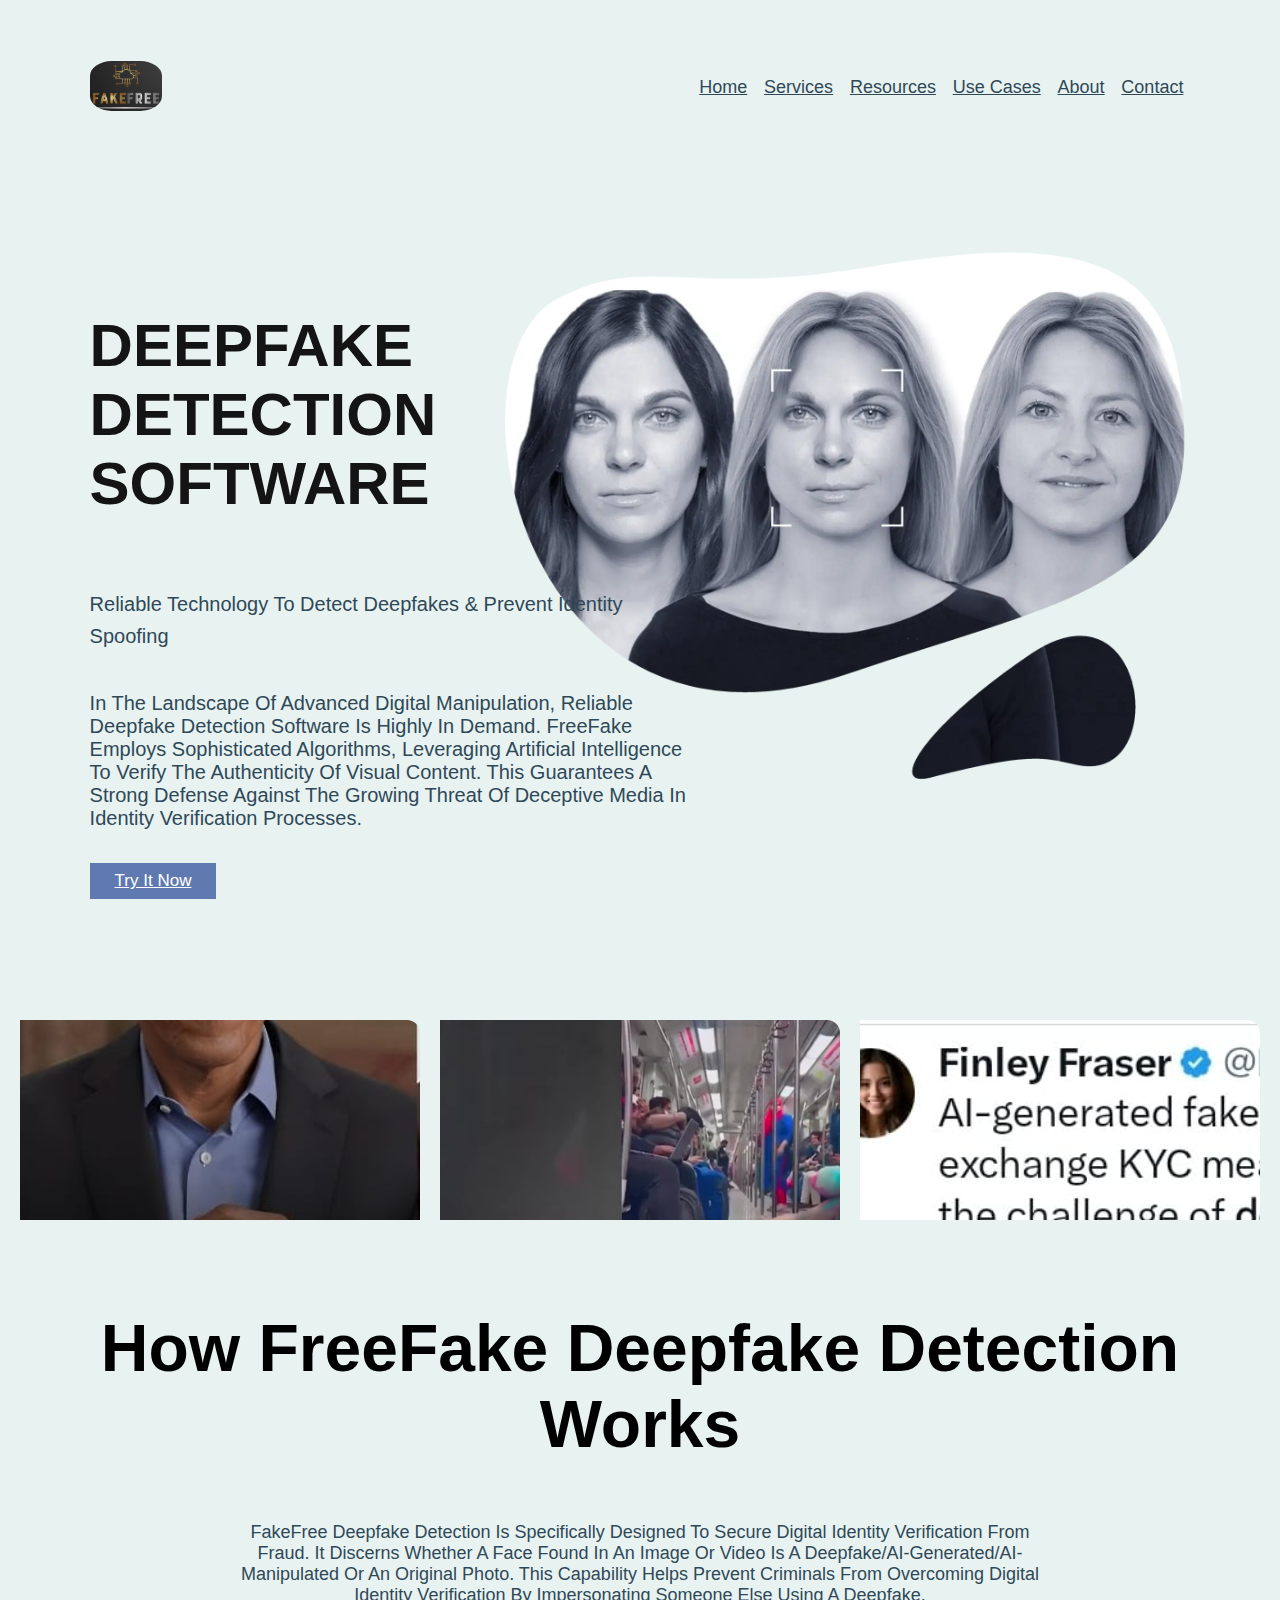
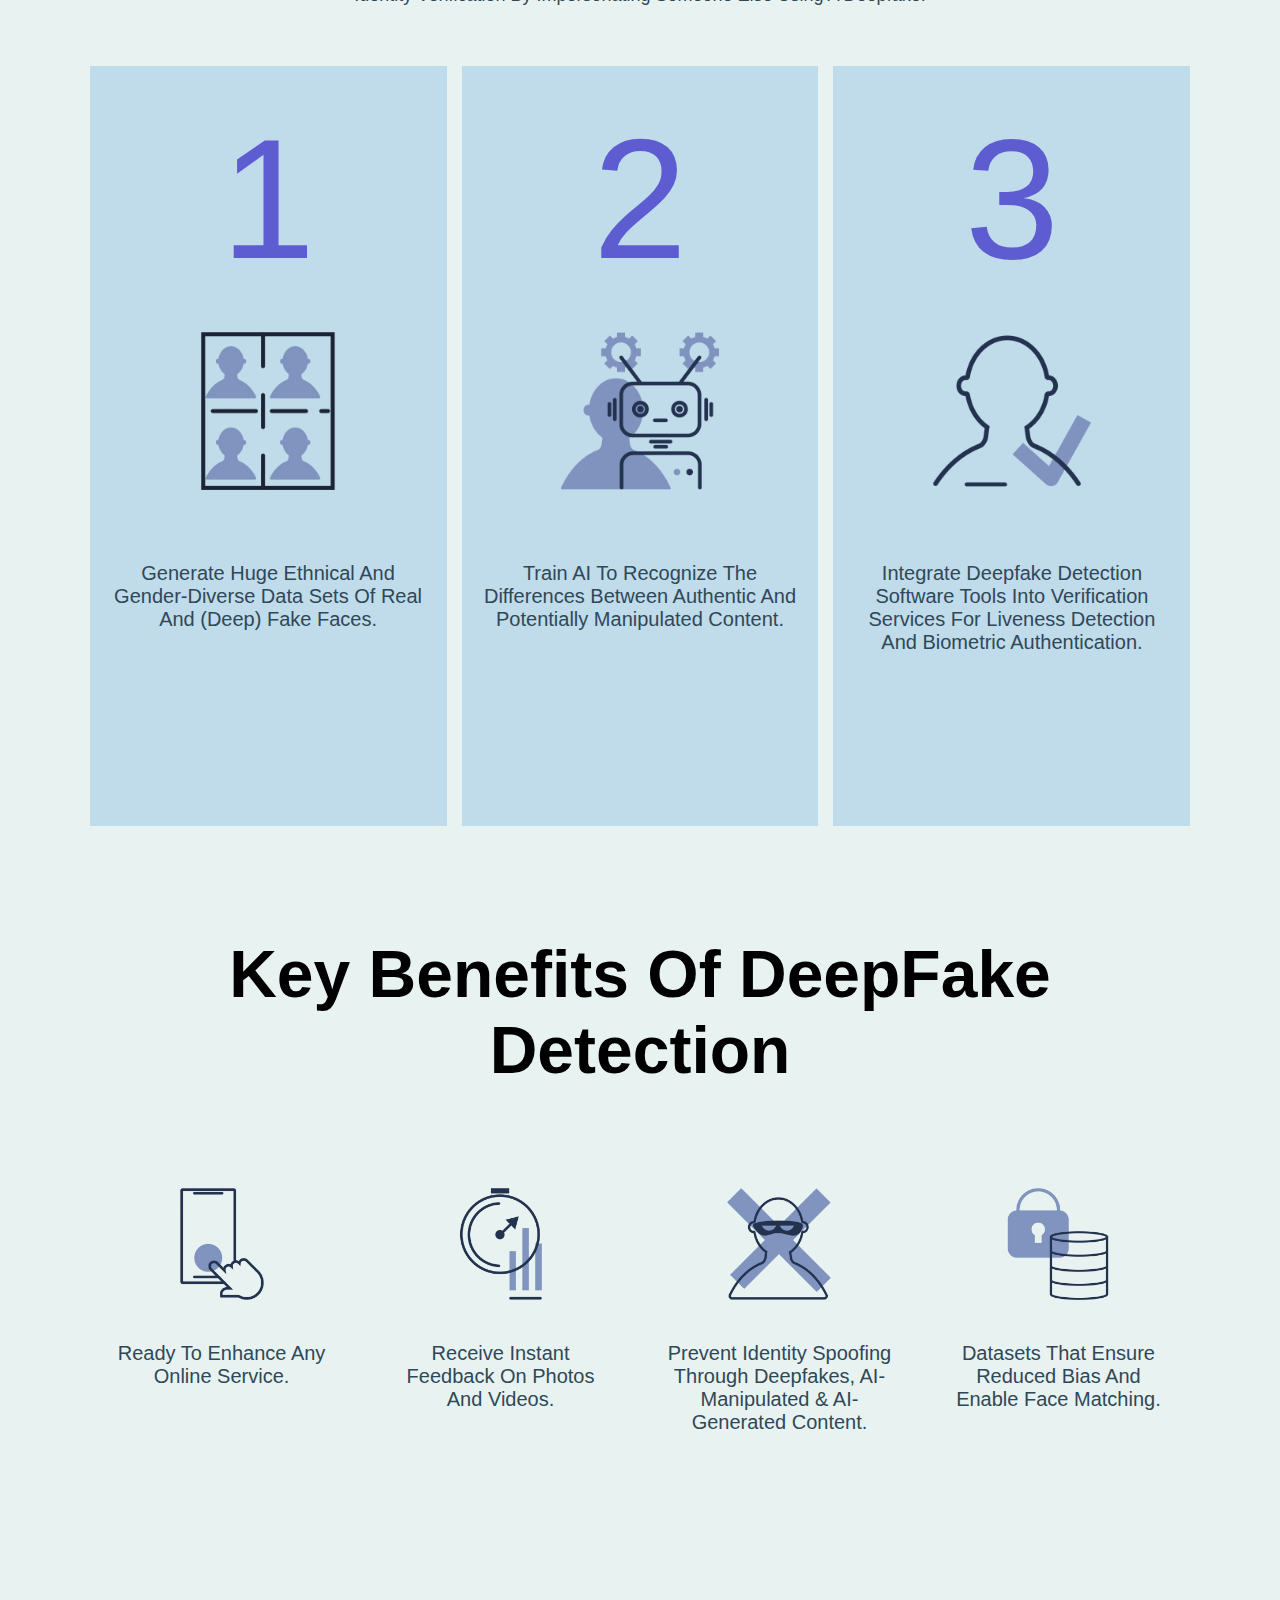
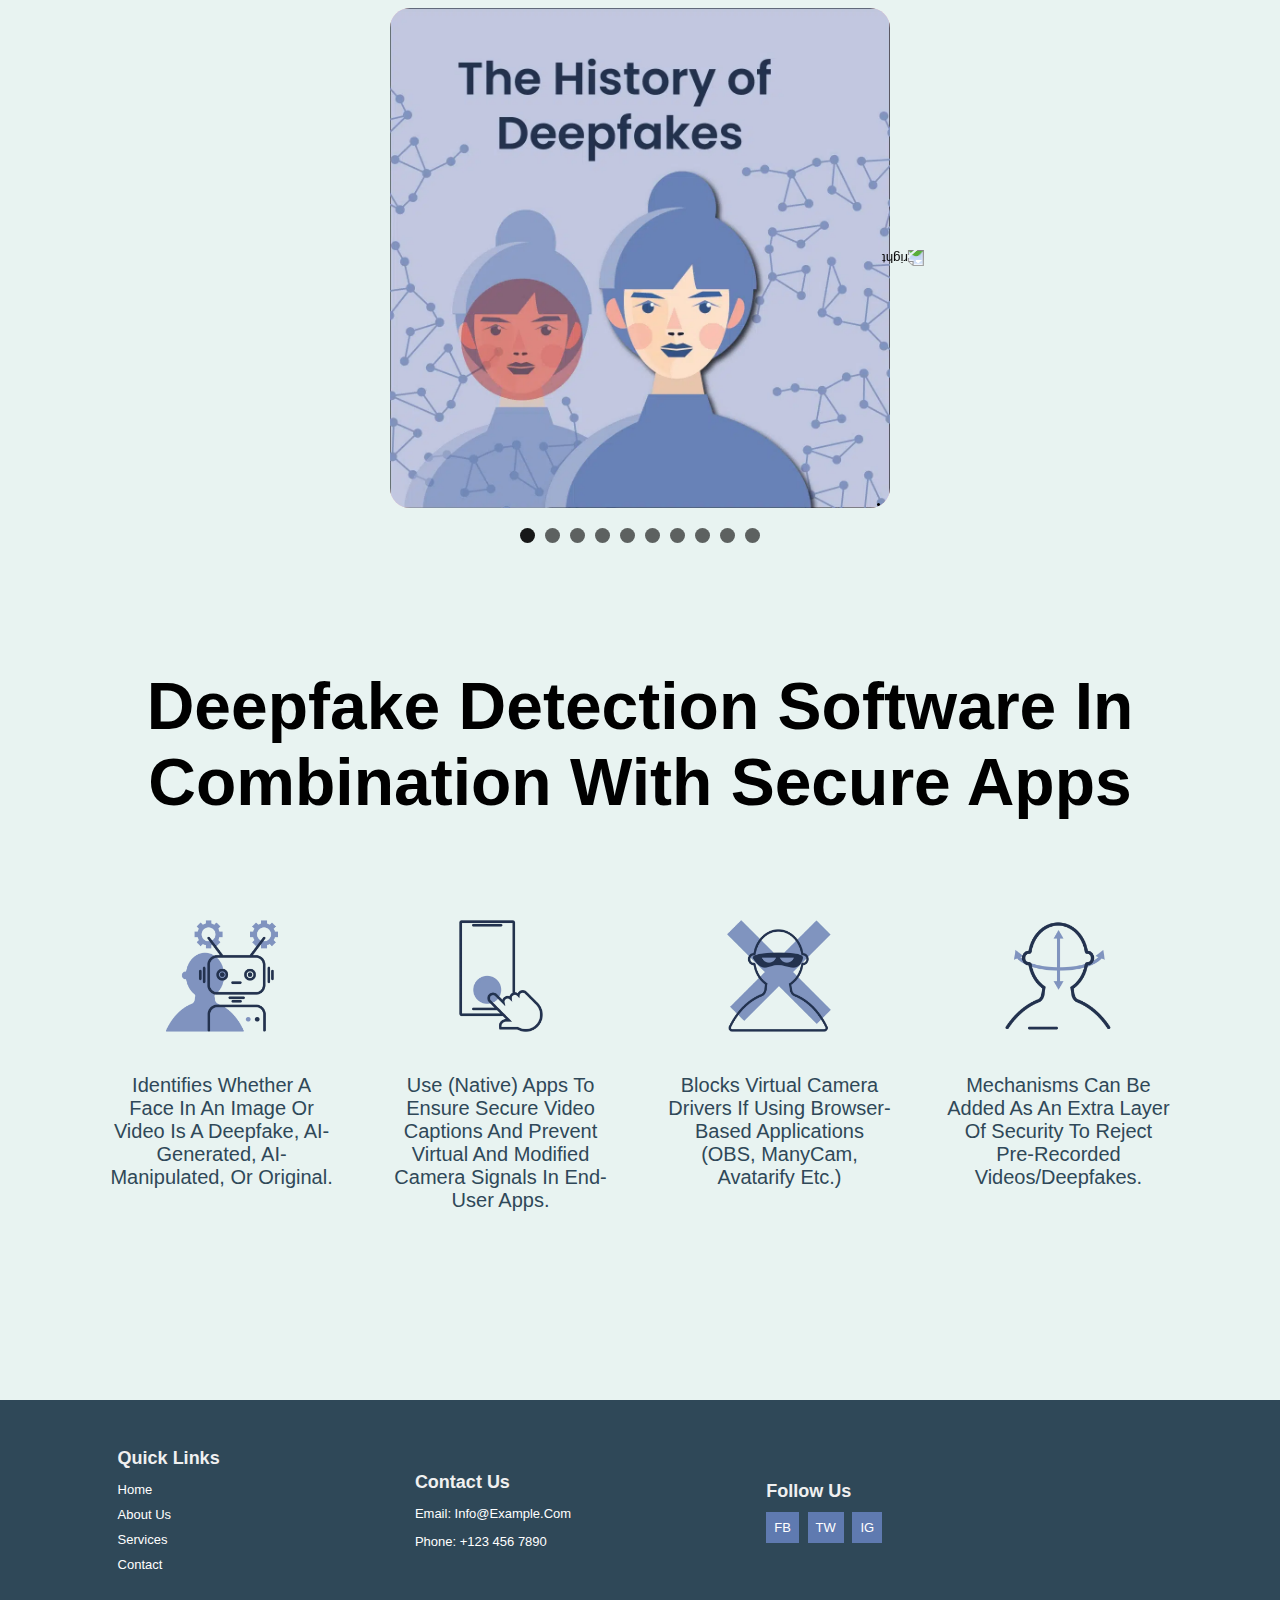
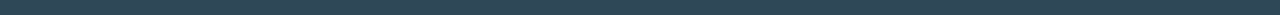
==== frontend/index.html @ 26435ccf "feat:arranged evertyhing" ====
<!DOCTYPE html>
<html lang="en">
<head>
    <meta charset="UTF-8">
    <meta name="viewport" content="width=device-width, initial-scale=1.0">
    <script src="https://kit.fontawesome.com/e7492bef49.js" crossorigin="anonymous"></script>
    <link rel="stylesheet" href="style.css">
    <title>Deepfake Detection</title>
</head>
<body>
    <header class="header">
        <a href="" class="logo"><img src="logo.png" alt=""></a>
        <nav class="navbar">
            <a href="#home">Home</a>
            <a href="#cakes">Services</a>
            <a href="#cheese-cakes">Resources</a>
            <a href="#new-arrivals">Use Cases</a>
            <a href="#about ">About</a>
            <!-- <a href="">review</a> -->
            <a href="">contact</a>
        </nav>
        
    </header>

    <section class="home" id="home">
        <div class="hero">
            <h3>Deepfake Detection Software</h3>
            <p>Reliable technology to detect deepfakes & prevent identity spoofing</p>
            <h1>In the landscape of advanced digital manipulation, reliable deepfake detection software is highly in demand. FreeFake employs sophisticated algorithms, leveraging artificial intelligence to verify the authenticity of visual content. This guarantees a strong defense against the growing threat of deceptive media in identity verification processes. </h1>
            <a href="base.html" class="btn">Try It now</a>
        </div>
    </section>
    <div class="slider">
      <div class="slide-track">
        <div class="slide">
          <img src="/images/news1.jpg" height="100" width="250" alt="" />
        </div>
        <div class="slide">
          <img src="/images/news2.jpg" height="100" width="250" alt="" />
        </div>
        <div class="slide">
          <img src="/images/news3.jpg" height="100" width="250" alt="" />
        </div>
        <div class="slide">
          <img src="/images/news4.jpg" height="100" width="250" alt="" />
        </div>
        <div class="slide">
          <img src="/images/news5.jpg" height="100" width="250" alt="" />
        </div>
        <div class="slide">
          <img src="/images/news6.jpg" height="100" width="250" alt="" />
        </div>
        <div class="slide">
          <img src="/images/news7.jpg" height="100" width="250" alt="" />
        </div>
        <div class="slide">
          <img src="/images/news8.jpg" height="100" width="250" alt="" />
        </div>
        <div class="slide">
          <img src="/images/news9.jpg" height="100" width="250" alt="" />
        </div>
        <div class="slide">
          <img src="/images/news10.jpg" height="100" width="250" alt="" />
        </div>
        
      </div>
    </div>
    <section class="section cakes" id="cakes">
        <div class="title">
            <h1>How FreeFake Deepfake Detection works </h1>
            <h3>FakeFree Deepfake Detection is specifically designed to secure digital identity verification from fraud. It discerns whether a face found in an image or video is a deepfake/AI-generated/AI-manipulated or an original photo. This capability helps prevent criminals from overcoming digital identity verification by impersonating someone else using a deepfake.</h3>
        </div>
        <div class="wrapper">
            <div class="cake-card">
                
                
                <div class="price">1</div>
                <img src="/images/card1.webp" alt="">
                <p>Generate huge ethnical and gender-diverse data sets of real and (deep) fake faces.</p>
                <!-- <a href="" class="btn">add to cart</a> -->
            </div>
            <div class="cake-card">
                
                
                <div class="price">2</div>
                <img src="/images/card2.png" alt="">
                <p>Train AI to recognize the differences between authentic and potentially manipulated content.</p>
                <!-- <a href="" class="btn">add to cart</a> -->
            </div>
            <div class="cake-card">
                
                
                <div class="price">3</div>
                <img src="/images/card3.png" alt="">
                <p>Integrate deepfake detection software tools into verification services for liveness detection and biometric authentication.</p>
                <!-- <a href="" class="btn">add to cart</a> -->
            </div>
            
        </div>
    </section>
    <!-- <section class="news"> -->
      

    <!-- </section> -->
    <section class="section cakes" id="cakes">
        <div class="title">
            <h1>Key Benefits of DeepFake Detection </h1>
            
        </div>
        <div class="wrapper2">
            <div class="cake-card">
                
                
                
                <img src="/images/card11.webp" alt="">
                <p>Ready to enhance any online service.</p>
                
            </div>
            <div class="cake-card">
                
                
                
                <img src="/images/card12.webp" alt="">
                <p>Receive instant feedback on photos and videos.</p>
                
            </div>
            <div class="cake-card">
                
                
                
                <img src="/images/card13.webp" alt="">
                <p>Prevent identity spoofing through deepfakes, AI-manipulated & AI-generated content.</p>
                
            </div>
            <div class="cake-card">
                
                
                
                <img src="/images/card14.webp" alt="">
                <p>Datasets that ensure reduced bias and enable face matching.</p>
                <!-- <a href="" class="btn">add to cart</a> -->
            </div>
            
        </div>
    </section>
    <section class="history carausel">
        <!-- <h1>history</h1> -->
        <div>
          <div class="carousel">
            <button class="carousel__button carousel__button--left is-hidden">
              <img src="https://www.iconpacks.net/icons/2/free-arrow-left-icon-3099-thumb.png" alt="left" />
            </button>
            <div class="carousel__track-container">
              <ul class="carousel__track">
                <li class="carousel__slide current-slide">
                  <img
                    class="carousel__images"
                    src="/images/hist1.webp"
                    alt="background-image"
                  />
                </li>
                <li class="carousel__slide">
                  <img
                    class="carousel__images"
                    src="/images/hist2.webp"
                    alt="background-image"
                  />
                </li>
                <li class="carousel__slide">
                  <img
                    class="carousel__images"
                    src="/images/hist3.webp"
                    alt="background-image"
                  />
                </li>
                <li class="carousel__slide">
                  <img
                    class="carousel__images"
                    src="/images/hist4.webp"
                    alt="background-image"
                  />
                </li>
                <li class="carousel__slide">
                  <img
                    class="carousel__images"
                    src="/images/hist5.webp"
                    alt="background-image"
                  />
                </li>
                <li class="carousel__slide">
                    <img
                      class="carousel__images"
                      src="/images/hist6.webp"
                      alt="background-image"
                    />
                </li>
                <li class="carousel__slide">
                    <img
                      class="carousel__images"
                      src="/images/hist7.webp"
                      alt="background-image"
                    />
                </li>
                <li class="carousel__slide">
                    <img
                      class="carousel__images"
                      src="/images/hist8.webp"
                      alt="background-image"
                    />
                </li>
                <li class="carousel__slide">
                    <img
                      class="carousel__images"
                      src="/images/hist9.webp"
                      alt="background-image"
                    />
                </li>
              </ul>
            </div>
            <button class="carousel__button carousel__button--right">
              <img src="https://www.iconpacks.net/icons/2/free-arrow-left-icon-3099-thumb.png" alt="right" />
            </button>
            <div class="carousel__nav">
              <button class="carousel__indicator current-slide"></button>
              <button class="carousel__indicator"></button>
              <button class="carousel__indicator"></button>
              <button class="carousel__indicator"></button>
              <button class="carousel__indicator"></button>
              <button class="carousel__indicator"></button>
              <button class="carousel__indicator"></button>
              <button class="carousel__indicator"></button>
              <button class="carousel__indicator"></button>
              <button class="carousel__indicator"></button>
            </div>
          </div>
    </section>
    <section class="section cakes" id="cakes">
        <div class="title">
            <h1>Deepfake Detection Software in Combination with Secure Apps </h1>
            
        </div>
        <div class="wrapper3">
            <div class="cake-card">
                
                
                
                <img src="/images/card2.png" alt="">
                <p>Identifies whether a face in an image or video is a deepfake, AI-generated, AI-manipulated, or original.</p>
                
            </div>
            <div class="cake-card">
                
                
                
                <img src="/images/card11.webp" alt="">
                <p>Use (native) apps to ensure secure video captions and prevent virtual and modified camera signals in end-user apps.</p>
                
            </div>
            <div class="cake-card">
                
                
                
                <img src="/images/card13.webp" alt="">
                <p>Blocks virtual camera drivers if using browser-based applications (OBS, ManyCam, Avatarify etc.)</p>
                
            </div>
            <div class="cake-card">
                
                
                
                <img src="/images/card24.webp" alt="">
                <p>Mechanisms can be added as an extra layer of security to reject pre-recorded videos/deepfakes.</p>
                
            </div>
            
        </div>
    </section>
    
    
    <footer id="picassoFooter">
      <div class="footer-navigation">
          <h3>Quick Links</h3>
          <ul>
              <li><a href="#home">Home</a></li>
              <li><a href="#about">About Us</a></li>
              <li><a href="#services">Services</a></li>
              <li><a href="#contact">Contact</a></li>
          </ul>
      </div>
      <div class="footer-contact">
          <h3>Contact Us</h3>
          <p>Email: info@example.com</p>
          <p>Phone: +123 456 7890</p>
      </div>
      <div class="footer-social">
          <h3>Follow Us</h3>
          <div class="social-icons">
              <a href="https://facebook.com" target="_blank" class="social-icon">FB</a>
              <a href="https://twitter.com" target="_blank" class="social-icon">TW</a>
              <a href="https://instagram.com" target="_blank" class="social-icon">IG</a>
          </div>
      </div>
      <div class="footer-art">
          <canvas id="picassoCanvas"></canvas>
      </div>
  </footer>
  
    <script src="script.js"></script>
</body>
</html>
---- frontend/style.css ----
:root{
    --main-color:#5F7AB0;
    --nav-color: #e8f3f1;
    --bg-color: hsl(169, 31%, 93%);
    --black: #2f4858;
    --card-color: #c0dbea;
    --border:  .1rem solid var(--card-color);
    --box-shadow: 0 0 10px rgba(0,0,0,0.5);
}

body{
    margin:0;
    padding: 0;
    box-sizing: border-box;
    border: none;
    outline: none;
    text-decoration: none;
    text-transform: capitalize;
    font-family:Poppins, Helvetica, Arial, Lucida, sans-serif;
    transition: all .3s ease-in;
    scroll-behavior: smooth;
    scroll-padding-top: 16vh;

}

html{
    font-size: 62.5%;
    overflow-x: hidden;
}
body{
    background-color: var(--bg-color);
}
section{
    padding: 2rem 7%;
}
.btn{
    display: inline-block;
    text-align: center;
    background-color: var(--main-color);
    color: white;
    font-size: 1.7rem;
    padding:  0.8rem 2.5rem;
    margin-top: 1rem;
    cursor: pointer;
}
.btn:hover{
    letter-spacing: 0.2rem;
}

.title {
    /* display: flex;
    align-items: center; */

    text-align: center;
    font-family:Poppins, Helvetica, Arial, Lucida, sans-serif;
    margin-top: 70px;
    font-size: 3.3rem;
}

.title h3 {
    font-family: Poppins, Helvetica, Arial, Lucida, sans-serif;
    font-size: 1.8rem;
    font-weight: lighter;
    margin-top: 60px;
    margin-bottom: 60px;
    padding-left: 150px ;
    padding-right: 150px ;
    color: var(--black);
    word-wrap:unset; /* This property ensures that long words wrap onto the next line */
}



.header{
    background-color: var(--nav-color);
    display: flex;
    justify-content: space-between;
    align-items: center;
    padding: 1.5rem 7%;
    position: fixed;
    left:0;
    right:0;
    top:0;
    height: 16vh;
    border-bottom: #0e0d0d;

}

.header .logo img{
    height: 5rem;
    border-radius: 30%;
    /* size: 80%; */
}

.header .navbar a{
    color: var(--black);
    font-size: 1.8rem;
    margin: 0.7rem;
}

.header .navbar a:hover{
    color:var(--black);
    border-top: .1rem solid var(--black);
    border-bottom: .1rem solid var(--black);
    padding-top: 0.5rem;
    padding-bottom: 0.5rem;

}

.header .icons{
    display: flex;

}
.header .icons div{
    color: white;
    cursor: pointer;
    font-size: 2.5rem;
    margin-left: 2rem;
}
.header .icons div:hover{
    color: var(--black);
}
.header .icons .menu-icon{
    display: none;
}
.header .search-form{
    display: flex;
    align-items: center ;
    position: absolute;
    
    top:115%;
    right: -100%;
    width: 45rem;
    /* border: 1px solid var(--black); */
    height: 4.5rem;
    background-color: white;

}
.header .search-form input{
    width: 100%;
    height: 100%;
    
    padding: 1rem;
    text-transform: none;
    font-size: 1.8rem;
    color: var(--black);
}
.header .search-form label{
    
    color: var(--black);
    font-size: 2rem;
    padding-right: 1.3rem;
    cursor: pointer;
}
.header .search-form.active{
    right: 7%;
}

.header .cart-items-container{
    position: absolute;
    top:100%;
    right:-100%;
    width: 35rem;
    background-color: white;
    height: 80vh;
    border: solid 1px black;
}

.header .cart-items-container.active{
    
    right:0;
    
}

.header .cart-items-container a{
    width:100%;
}

.header .cart-items-container .cart-item{
    display: flex;
    align-items: center;
    margin: 2.5rem 2.5rem;
    /* border: solid 1px black; */
    position: relative;
    gap:1rem;
}
.header .cart-items-container .cart-item img {
    width: 8rem;
   
}

.header .cart-items-container .cart-item span {
    position: absolute;
    top:5%;
    right: 4%;   
    font-size: 2rem;
    color: var(--black);
    cursor:pointer;
}

.header .cart-items-container .cart-item span.hover {
    
    color: red;
}
.header .cart-items-container .cart-item .content h3{
    font-size: 1.5rem;
    
    color: var(--black);
    padding-bottom: 0.8rem;
}

.header .cart-items-container .cart-item .content .price{
    font-size: 1.5rem;
    color: var(--main-color);
    
}

.home {
    display: flex;
    align-items: center;
    min-height: 90vh;
    margin-top: 10vh;
    margin-right: 10vh;
    background-color: var(--bg-color);
    background-image: url("/images/bg.webp");
    background-repeat: no-repeat;
    background-size: auto 70%; /* Adjust the height percentage as needed */
    background-position: right center; /* Aligns the image to the right horizontally and centers it vertically */
}


.home .hero{
    width: 60rem;
}
.home .hero h3{
    margin-top: 20vh;
    font-family:Poppins, Helvetica, Arial, Lucida, sans-serif;
    font-size: 6rem;
    text-transform: uppercase;
    color: rgb(20, 20, 20);


}
.home .hero p{
    font-size: 2rem;
    font-weight: lighter;
    line-height: 3.2rem;
    padding: 1rem 0;
    color: var(--black);
}
.home .hero h1{
    font-family:Poppins, Helvetica, Arial, Lucida, sans-serif;
    font-size: 2rem;
    font-weight: lighter;
    /* line-height: 3.2rem; */
    text-wrap:pretty;
    padding: 1rem 0;
    color: var(--black);
}

.wrapper {
    display: grid;
    grid-template-columns: repeat(3, minmax(10px, 1fr)); /* Adjust the width of the columns as needed */
    gap: 1.5rem;
}

/* Adjust the height of the grid items as needed */
.wrapper > * {
    height: 700px; /* Set a fixed height or 'auto' for automatic height based on content */
}
.wrapper2 {
    margin-top: 70px;
    display: grid;
    grid-template-columns: repeat(4, minmax(10px, 1fr)); /* Adjust the width of the columns as needed */
    gap: 1.5rem;
}

/* Adjust the height of the grid items as needed */
.wrapper2 > * {
    height: 300px; /* Set a fixed height or 'auto' for automatic height based on content */
}
.wrapper3 {
    margin-top: 70px;
    display: grid;
    grid-template-columns: repeat(4, minmax(10px, 1fr)); /* Adjust the width of the columns as needed */
    gap: 1.5rem;
}

/* Adjust the height of the grid items as needed */
.wrapper3 > * {
    height: 350px; /* Set a fixed height or 'auto' for automatic height based on content */
}


.cakes .wrapper .cake-card{
    background-color: var(--card-color);
    padding: 3rem 2rem;
    text-align: center;
    transform-origin: top center;
}

.cakes .wrapper .cake-card:hover{
    transform: scaleY(1.1);
    background-color: var(--black);
}

.cakes .wrapper .cake-card:hover *:not(a){
    color: var(--card-color);
}

.cakes .wrapper .cake-card img{
    margin-top: 30px;
    margin-bottom: 30px;
    width: 50%;
}

.cakes .wrapper .cake-card p{
    color: var(--black);
    font-family:Poppins, Helvetica, Arial, Lucida, sans-serif;
    font-size: 2rem;
    margin-top: 20px;
    padding: 2rem 0;
}

.cakes .wrapper .cake-card .price{
    color: rgb(93, 93, 209);
    font-size: 17rem;
    padding: 0.5rem 0;
}

.cakes .wrapper2 .cake-card{
    /* background-color: ; */
    padding: 3rem 2rem;
    text-align: center;
    transform-origin: top center;
}

.cakes .wrapper2 .cake-card:hover{
    transform: scaleY(1.1);
    background-color: var(--black);
}

.cakes .wrapper2 .cake-card:hover *:not(a){
    color: var(--card-color);
}

.cakes .wrapper2 .cake-card img{
    /* margin-top: 30px;
    margin-bottom: 30px; */
    width: 50%;
}

.cakes .wrapper2 .cake-card p{
    color: var(--black);
    font-family:Poppins, Helvetica, Arial, Lucida, sans-serif;
    font-size: 2rem;
    /* margin-top: 20px; */
    padding: 2rem 0;
}

.cakes .wrapper3 .cake-card{
    /* background-color: ; */
    padding: 3rem 2rem;
    text-align: center;
    transform-origin: top center;
}

.cakes .wrapper3 .cake-card:hover{
    transform: scaleY(1.1);
    background-color: var(--black);
}

.cakes .wrapper3 .cake-card:hover *:not(a){
    color: var(--card-color);
}

.cakes .wrapper3 .cake-card img{
    /* margin-top: 30px;
    margin-bottom: 30px; */
    width: 50%;
}

.cakes .wrapper3 .cake-card p{
    color: var(--black);
    font-family:Poppins, Helvetica, Arial, Lucida, sans-serif;
    font-size: 2rem;
    margin-top: 20px;
    padding: 2rem 0;
}


/* HISTORY CARAUSOL */
.carousel {
    position: relative;
    height: 500px;
    width: 500px;
    /* margin-top: 5rem; */
    margin: 5rem auto;
    margin-bottom: 5rem;
  }
  .carousel__images {
    max-width: 500px;
    width: 100%;
    height: 100%;
    object-fit: cover;
  }
  .carousel__track-container {
    background: pink;
    height: 100%;
    width: 100%;
    position: relative;
    overflow: hidden;
    border-radius: 20px;
  }
  .carousel__track {
    padding: 0;
    margin: 0;
    position: relative;
    height: 100%;
    transition: transform 0.4s ease-in-out;
  }
  .carousel__slide {
    position: absolute;
    top: 0;
    bottom: 0;
    width: 100%;
  }
  .carousel__button {
    position: absolute;
    top: 50%;
    transform: translateY(-50%);
    border: 0;
    background-color: transparent;
    cursor: pointer;
    transition: all 0.2s ease-in;
  }
  .carousel__button:hover {
    background-color: rgb(254, 215, 222);
    border-radius: 20px;
  }
  
  .carousel__button--left {
    left: -40px;
  }
  .carousel__button--right {
    right: -40px;
     transform: translateY(-50%) rotate(180deg)
  }
  .carousel__button img {
    width: 25px;
  }
  .carousel__nav {
    display: flex;
    justify-content: center;
    padding: 20px 0;
    gap: 1rem;
  }
  .carousel__indicator {
    border: 0;
    border-radius: 50%;
    width: 15px;
    height: 15px;
    background-color: rgba(0, 0, 0, 0.6);
    cursor: pointer;
  }
  
  .carousel__indicator.current-slide {
    background: rgba(0, 0, 0, 0.9);
  }
  .is-hidden {
    display: none;
  }

/* NEWS CARAUSEL */

  .slider {
    height: 200px; /* Adjust the height of the slider container */
    margin-top: 80px;
    overflow: hidden;
    position: relative;
  }
  
  .slide {
    border-radius: 13px;
    border-color: #0e0d0d;
    overflow: hidden;
    width: 10px; /* Adjust the width of each slide */
    height: 50px; /* Adjust the height of each slide */
    position: relative;
    flex-shrink: 0;
    transition: transform 0.25s ease;
  }
  
  .slide img {
    width: 800px; /* Ensure the image fills the slide */
    height: 400px; /* Ensure the image fills the slide */
    object-fit:cover; /* Or any other desired value */
  }
  
  .slider .slide-track {
    animation: scroll 40s linear infinite;
    display: flex;
    width: calc(250px * 14); /* Adjust the total width of all slides */
  }
  
  .slider::before{
    /* background: linear-gradient(to right, rgba(255, 255, 255, 1) 0%, rgba(255, 255, 255, 0) 100%); */
  border-radius: 16px;
  overflow: hidden;
  width: 300px;
  height: 600px;
  position: relative;
  flex-shrink: 0;
  transition: transform 0.25s ease;
  }
  .slider::after {
    content: "";
    position: absolute;
    top: -1rem;
    bottom: -1rem;
    left: -16rem;
    background: linear-gradient(90deg, transparent, white, transparent);
    width: 16rem;
    opacity: 0;
    transform: rotate(60deg);
  }
  .slider::before {
    left: 0;
    top: 0;
  }
  .slider .slide-track {
    animation: scroll 40s linear infinite;
    display: flex;
    width: calc(250px * 14);
  }
  .slider .slide {
    height: 800px;
    width: 400px;
    
    padding-left: 20px;
  }
  
  .slide:hover::after {
    left: 100%;
    opacity: 0.15;
    transition: inset 1s;
  }
  .slide:hover {
    transform: scale(1.1) !important;
  }
  
  @keyframes scroll {
    0% {
      transform: translateX(0);
    }
    100% {
      transform: translateX(calc(-250px * 7));
    }
  }


/* FOOTER */
#picassoFooter {
    background-color: var(--black);
    color: #ffffff;
    padding: 20px;
    display: flex;
    flex-wrap: wrap;
    justify-content: space-around;
    align-items: center;
    margin-top: 80px;
    font-size:small;
    font-family:Poppins, Helvetica, Arial, Lucida, sans-serif;
}

.footer-navigation, .footer-contact, .footer-social {
    margin: 10px;
}

.footer-navigation h3, .footer-contact h3, .footer-social h3 {
    font-size:large;
    font-family:Poppins, Helvetica, Arial, Lucida, sans-serif;
    color: #f0f0f0;
    margin-bottom: 10px;
}

.footer-navigation ul, .footer-social .social-icons {
    list-style: none;
    padding: 0;
}

.footer-navigation ul li, .social-icon {
    margin-bottom: 10px;
    transition: transform 0.2s ease-in-out;
}

.footer-navigation ul li a, .social-icon {
    color: #ffffff;
    text-decoration: none;
}

.social-icon {
    display: inline-block;
    padding: 8px;
    background-color: var(--main-color);
    margin-right: 5px;
}

.social-icon:hover, .footer-navigation ul li a:hover {
    transform: scale(1.1);
}

.footer-art canvas {
    max-width: 100px;
    height: auto;
    margin-top: 20px;
}
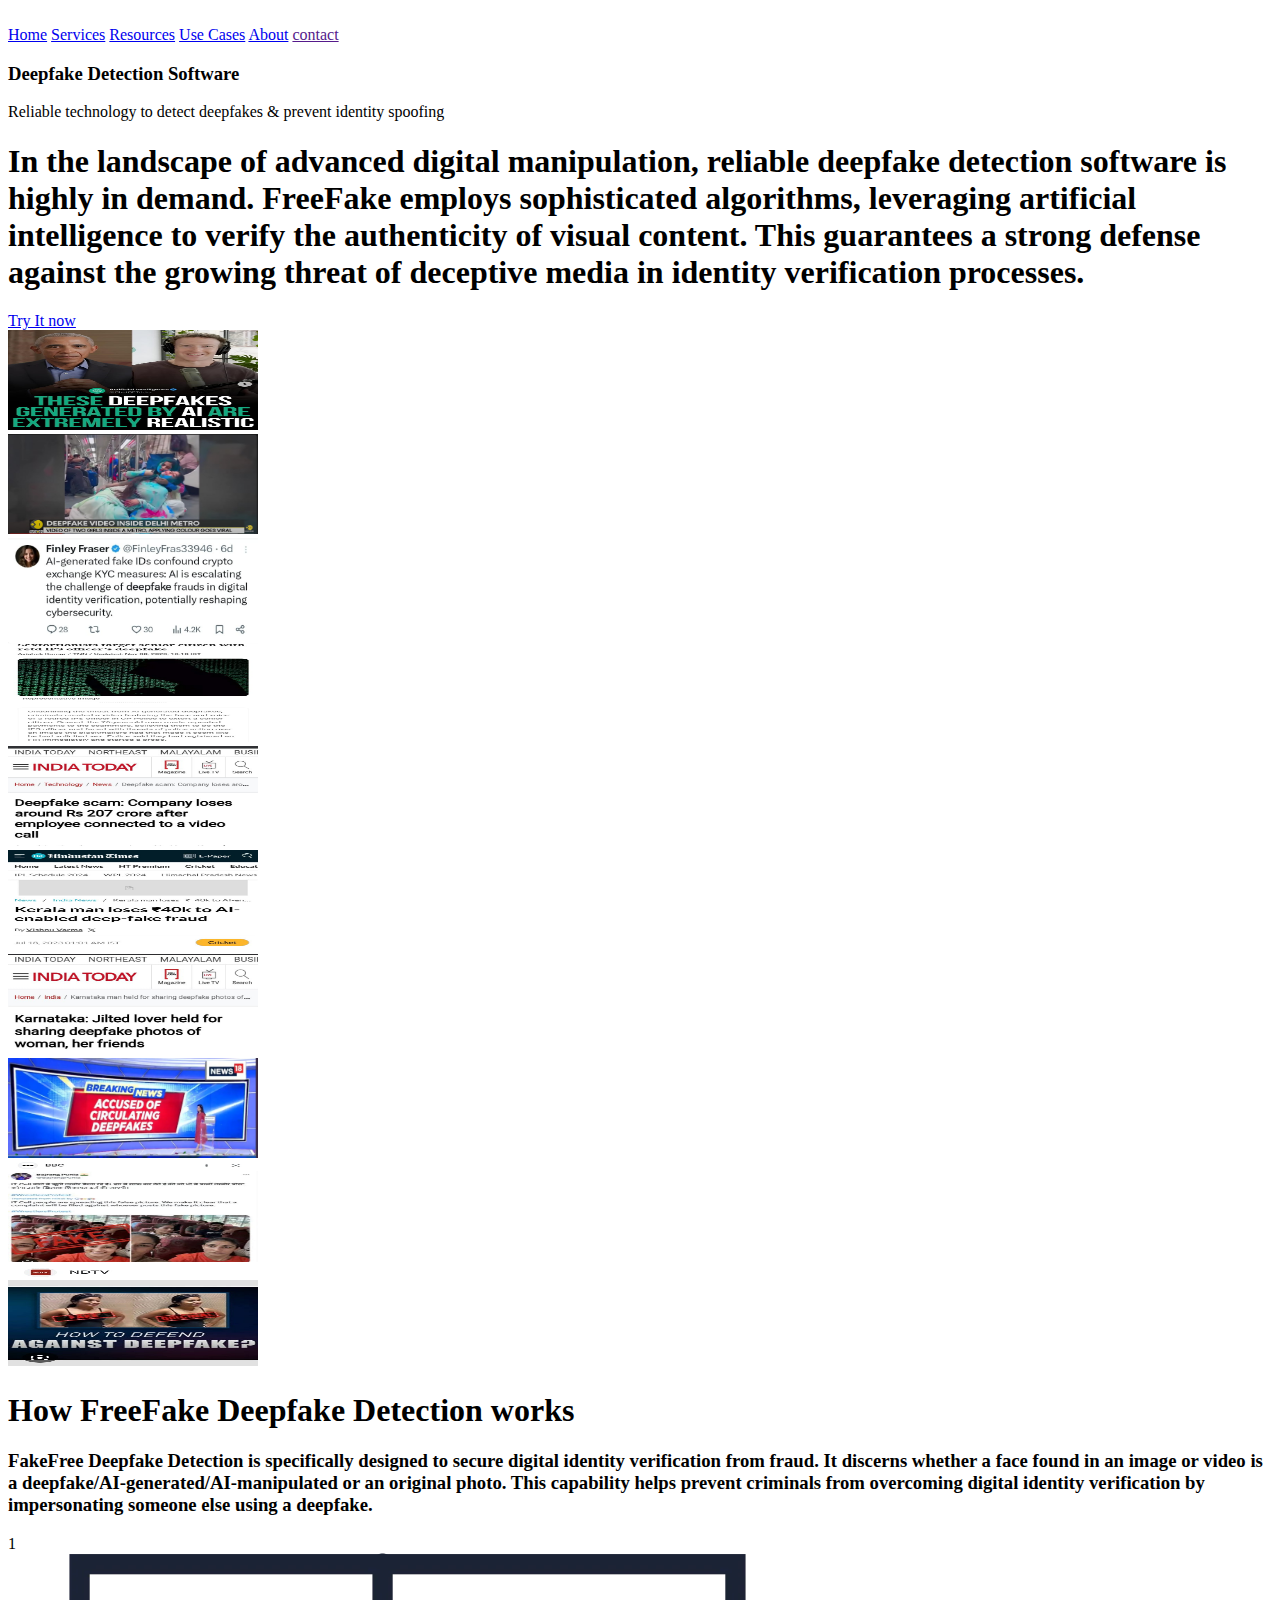
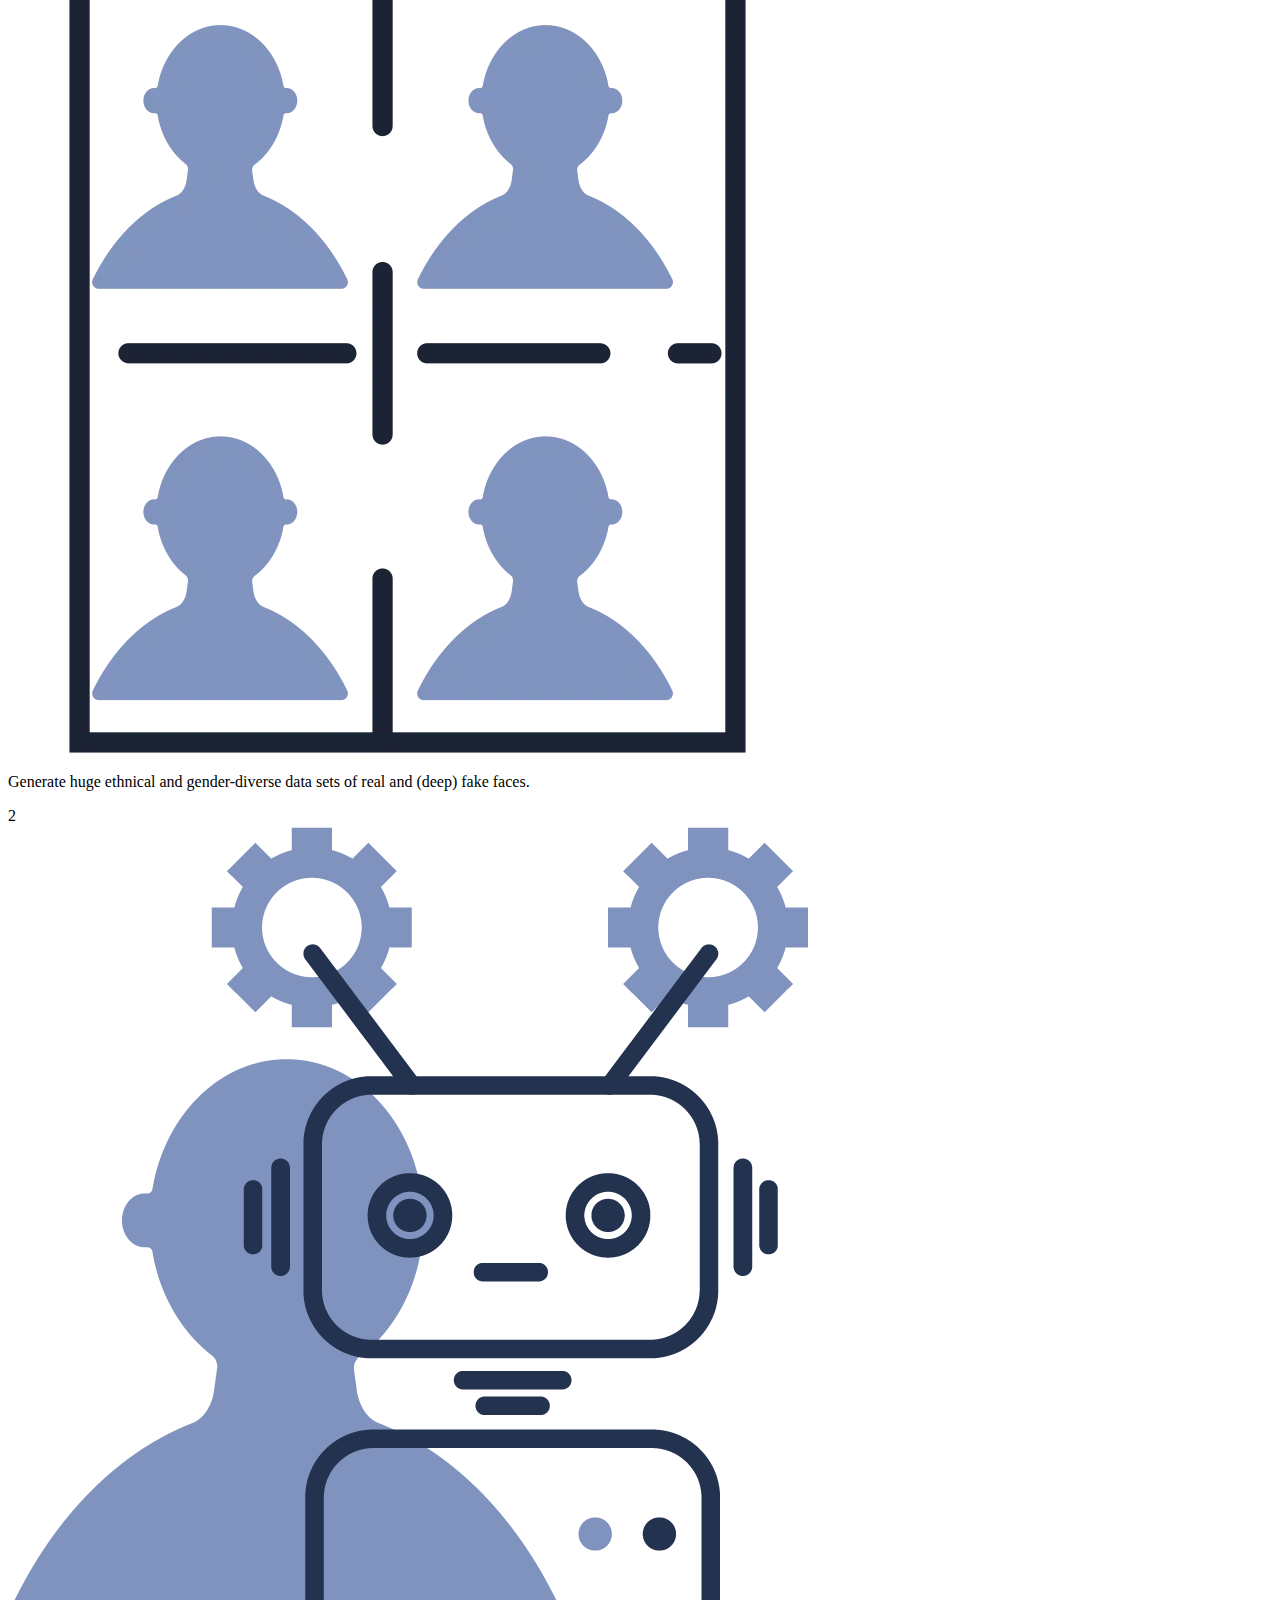
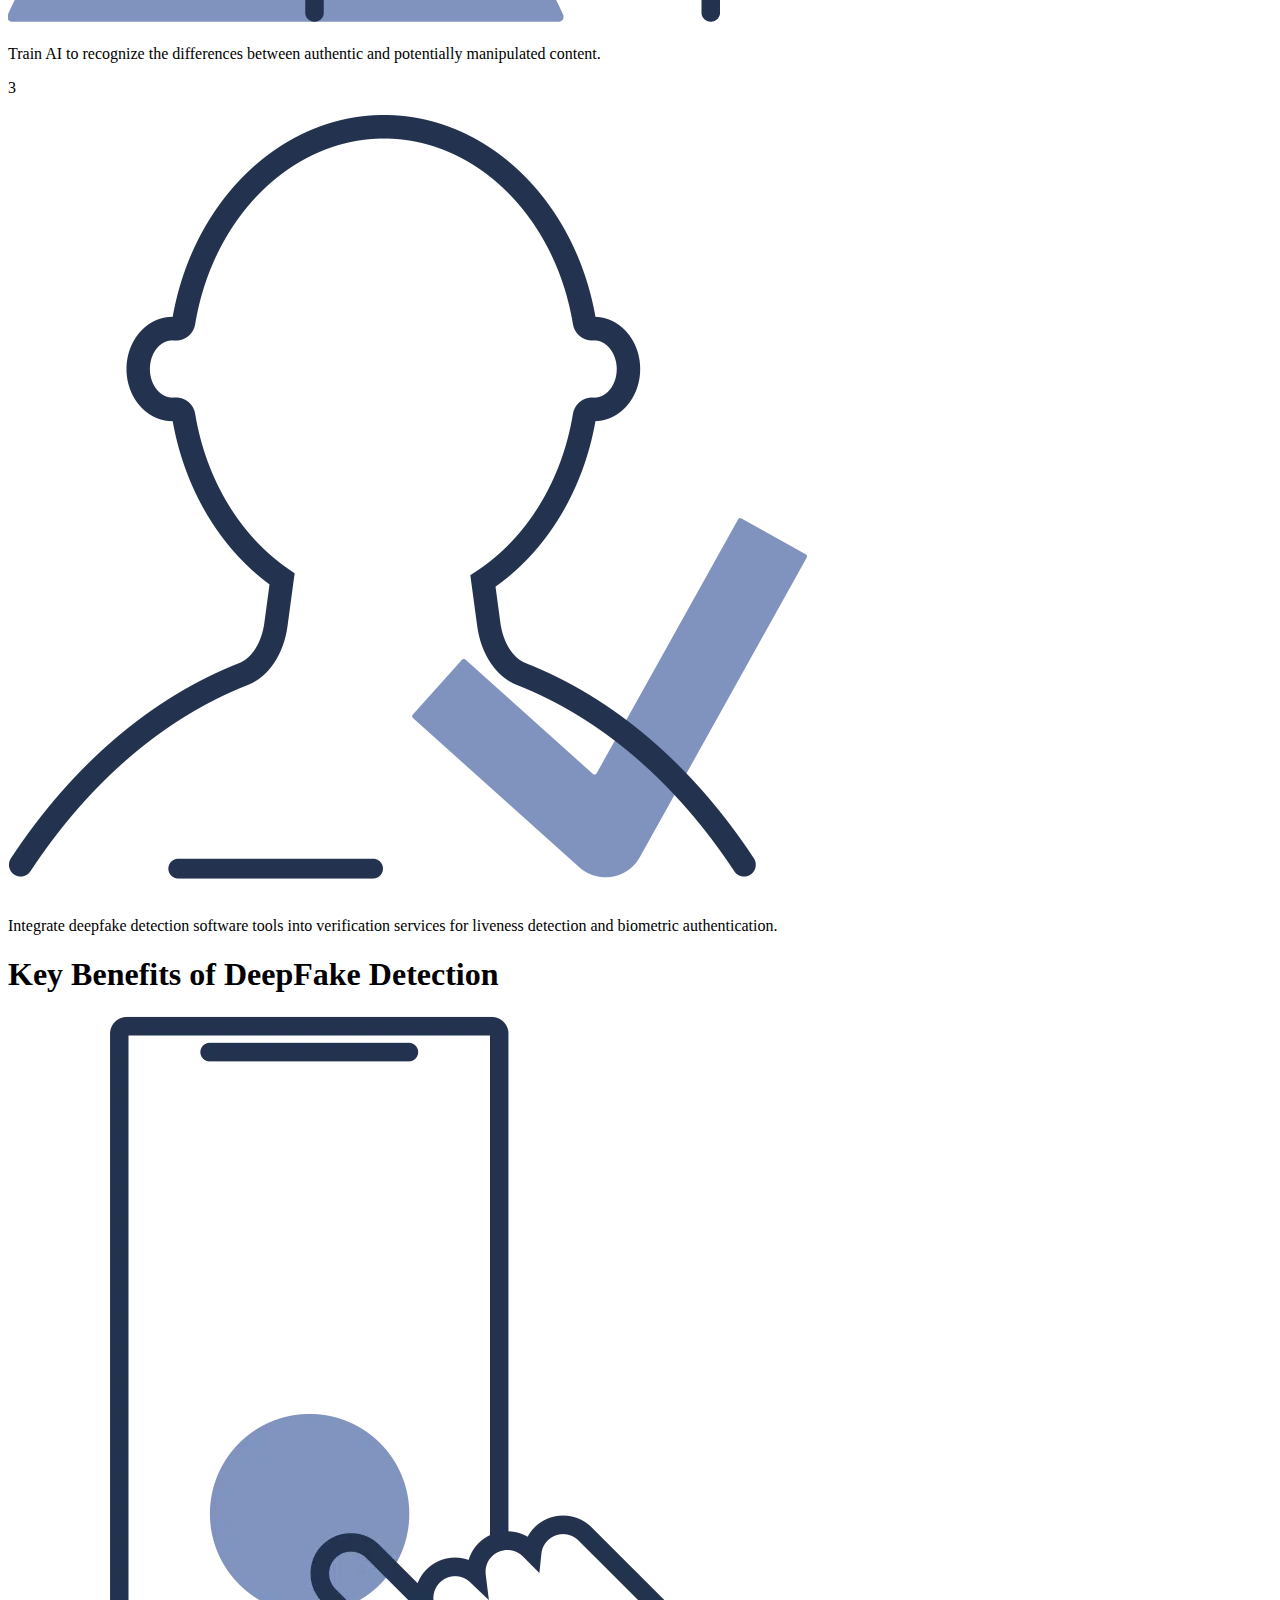
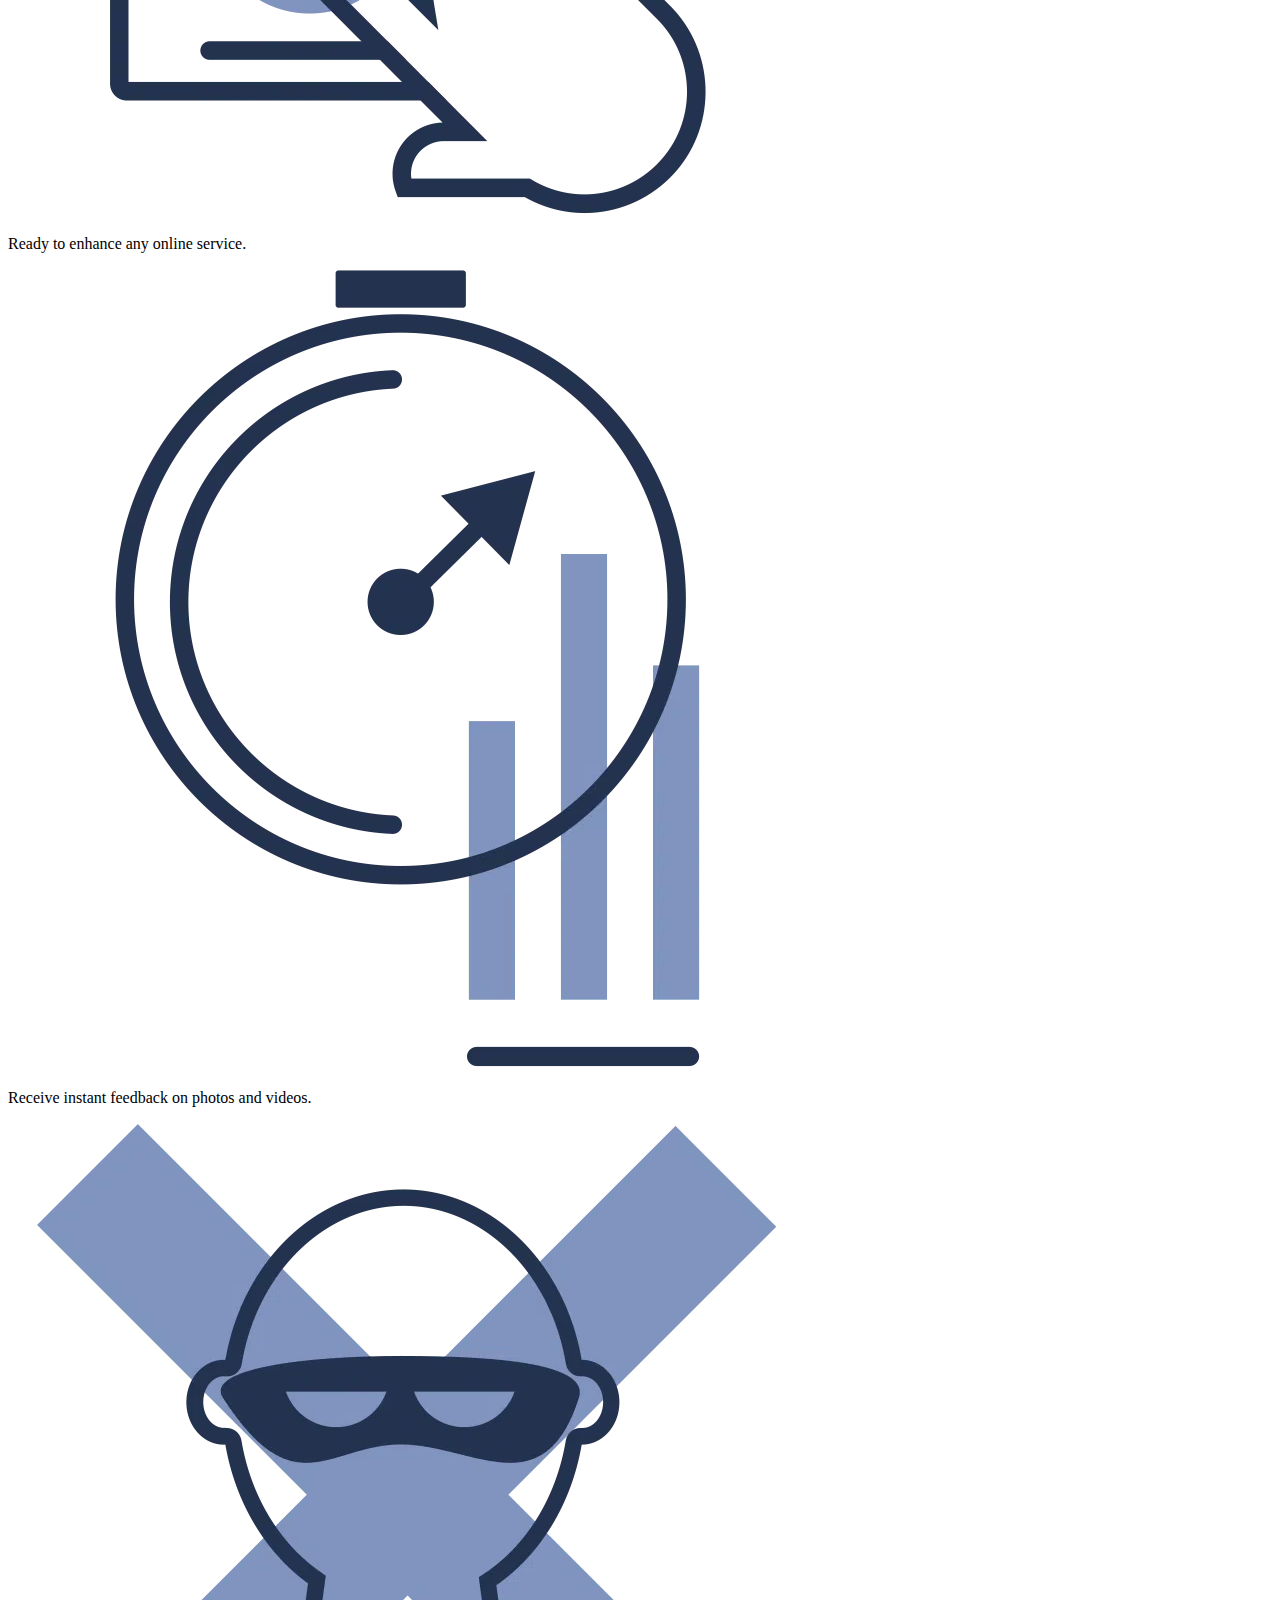
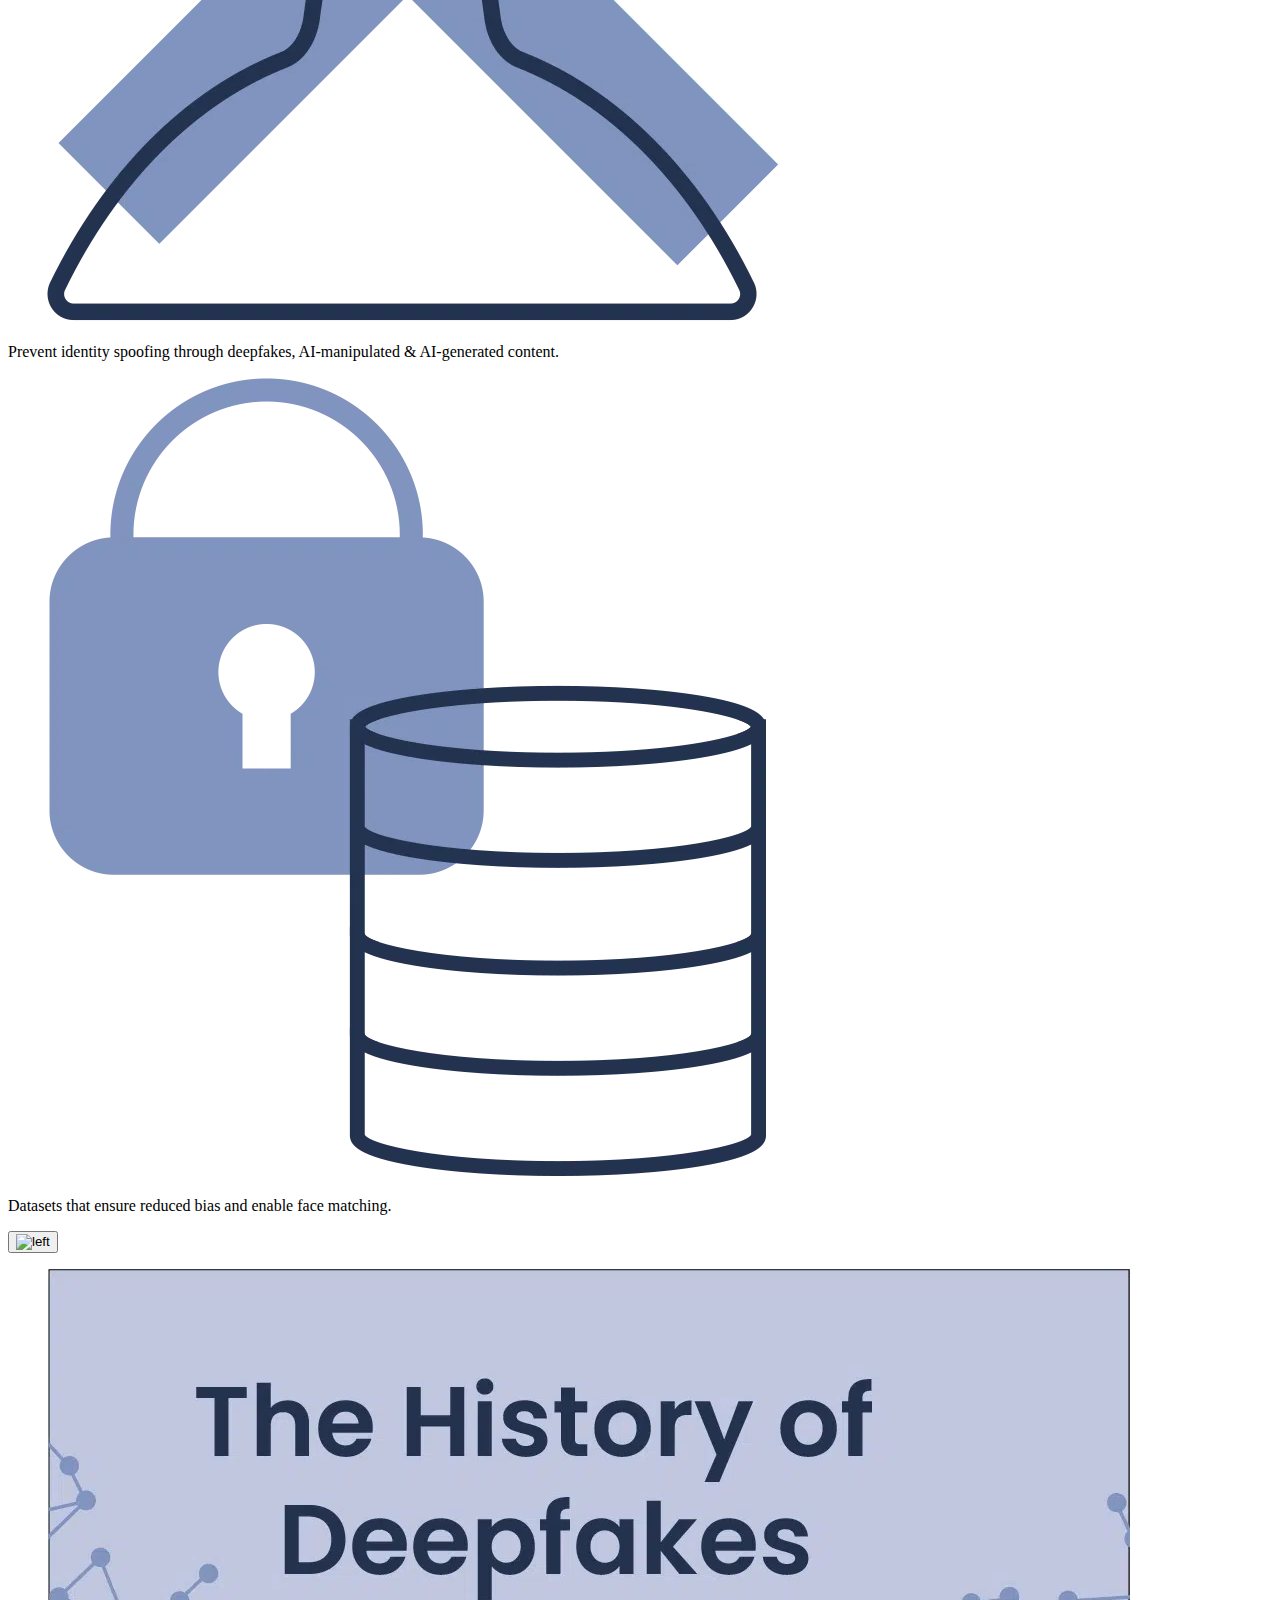
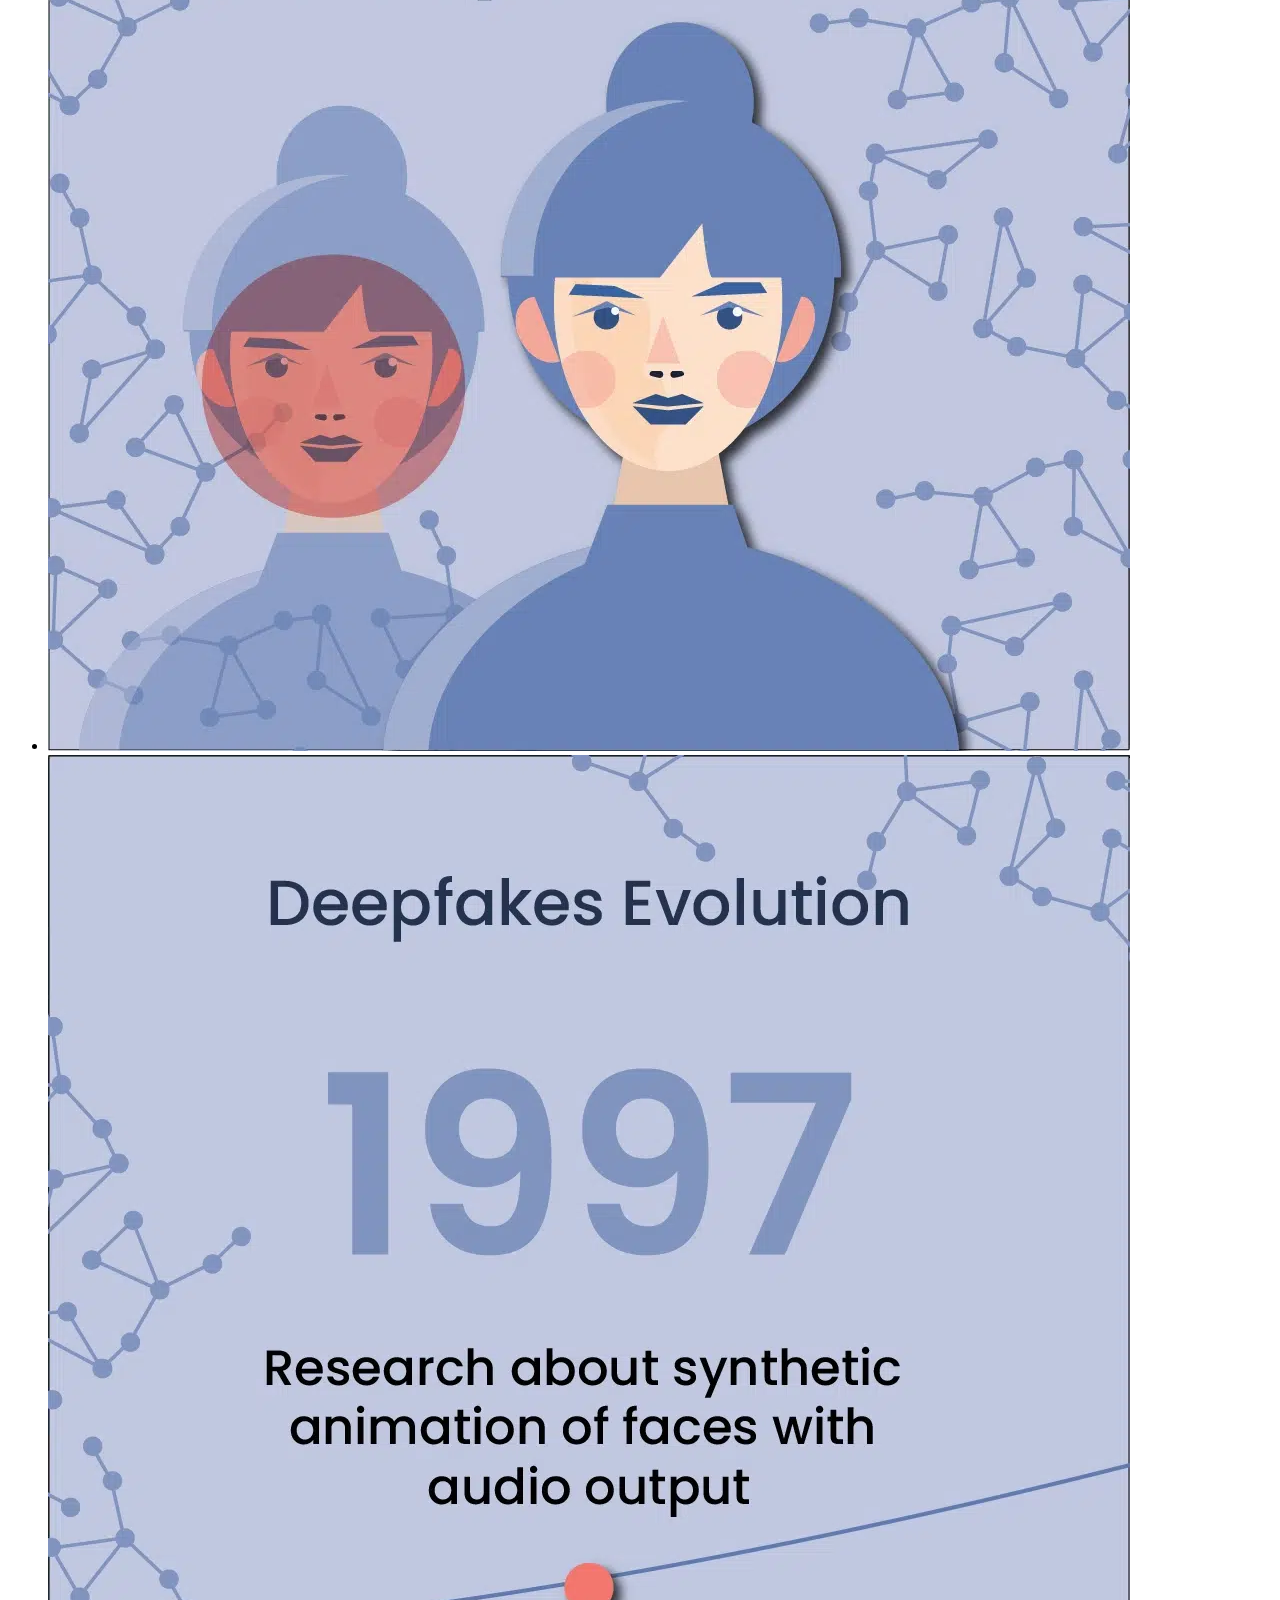
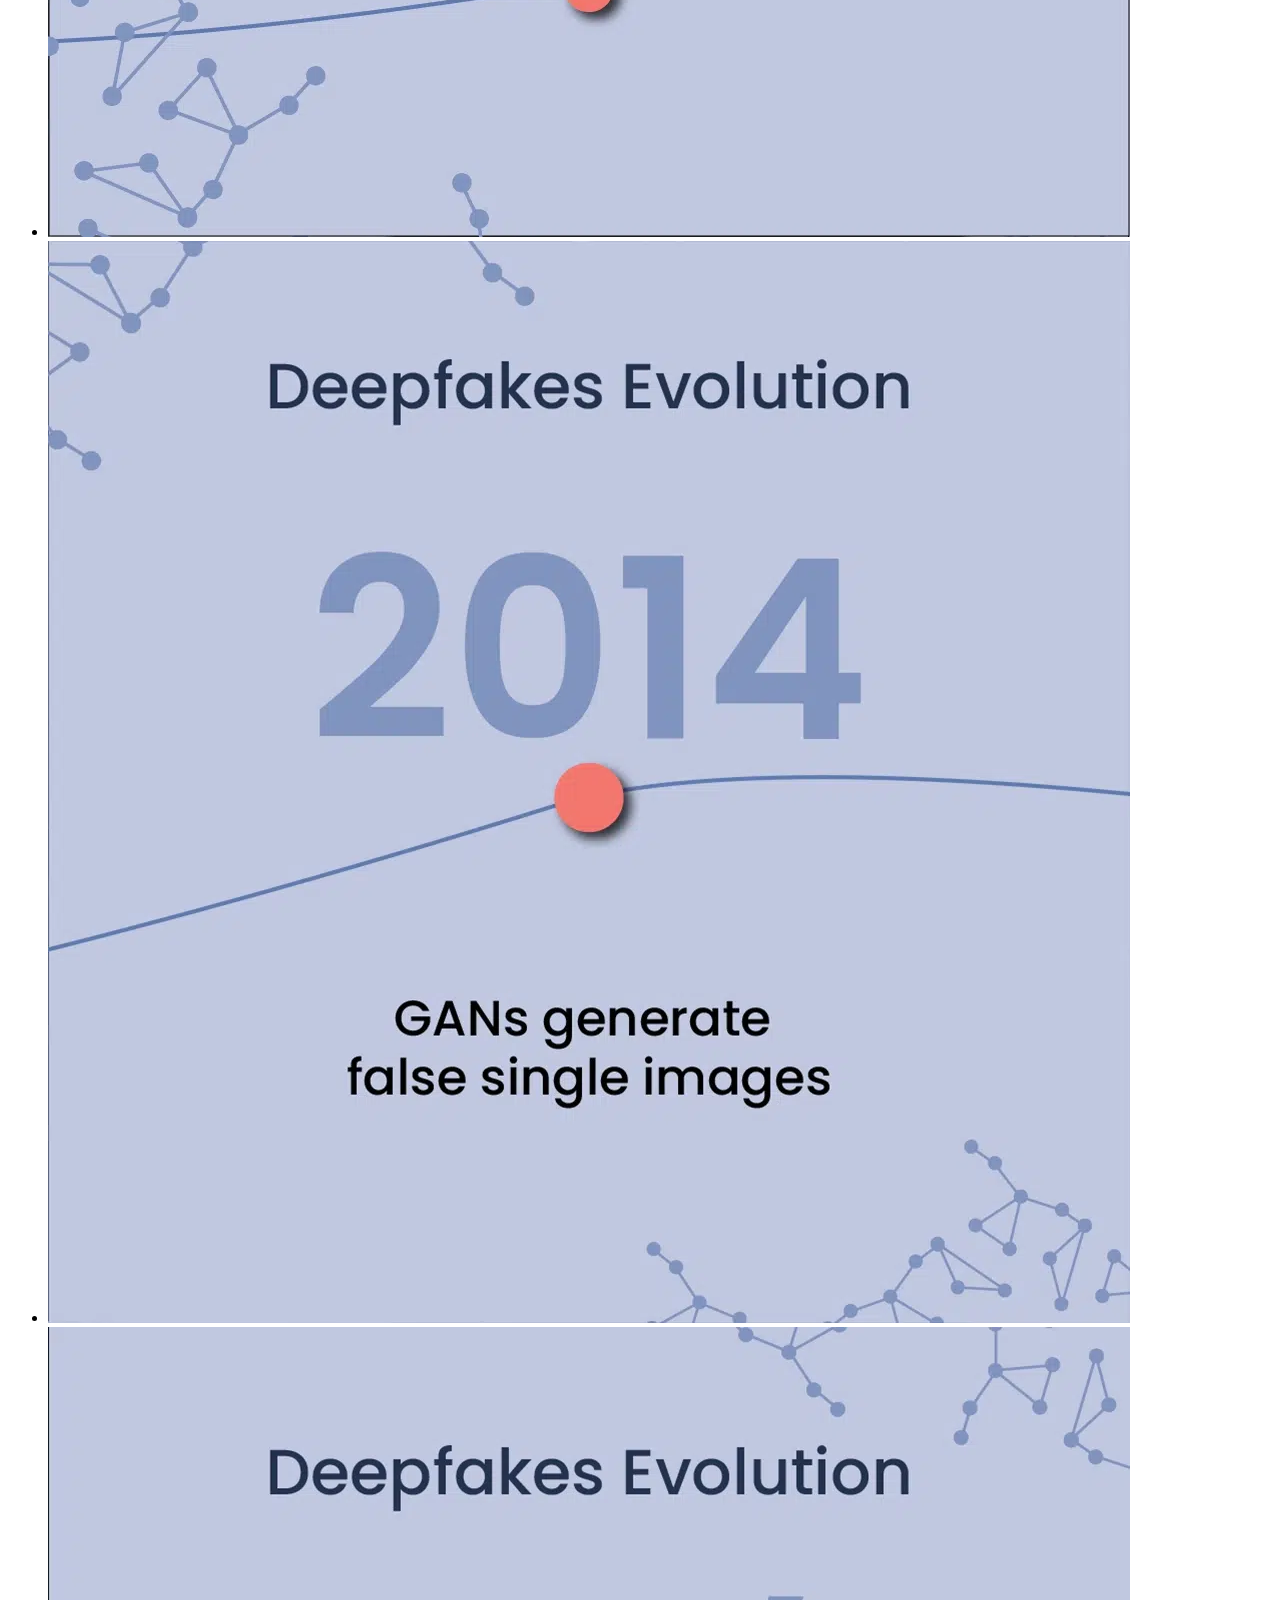
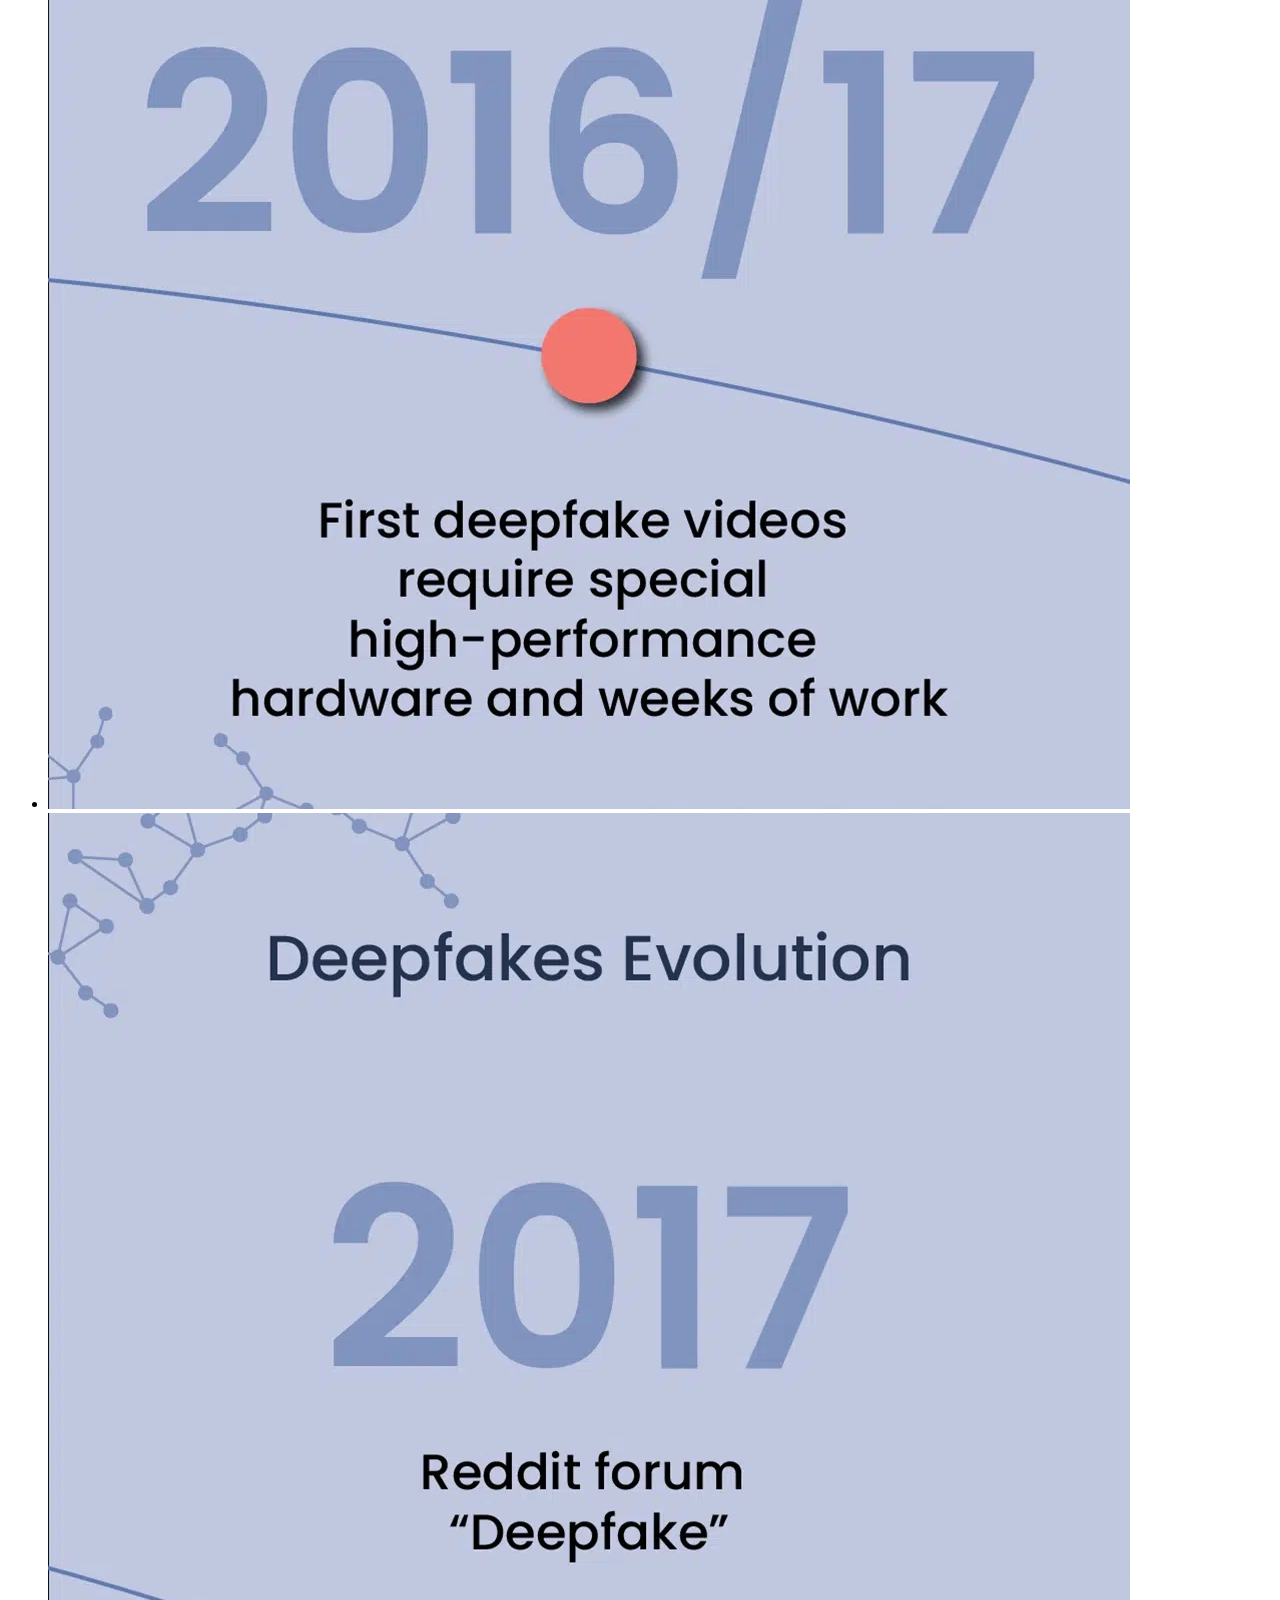
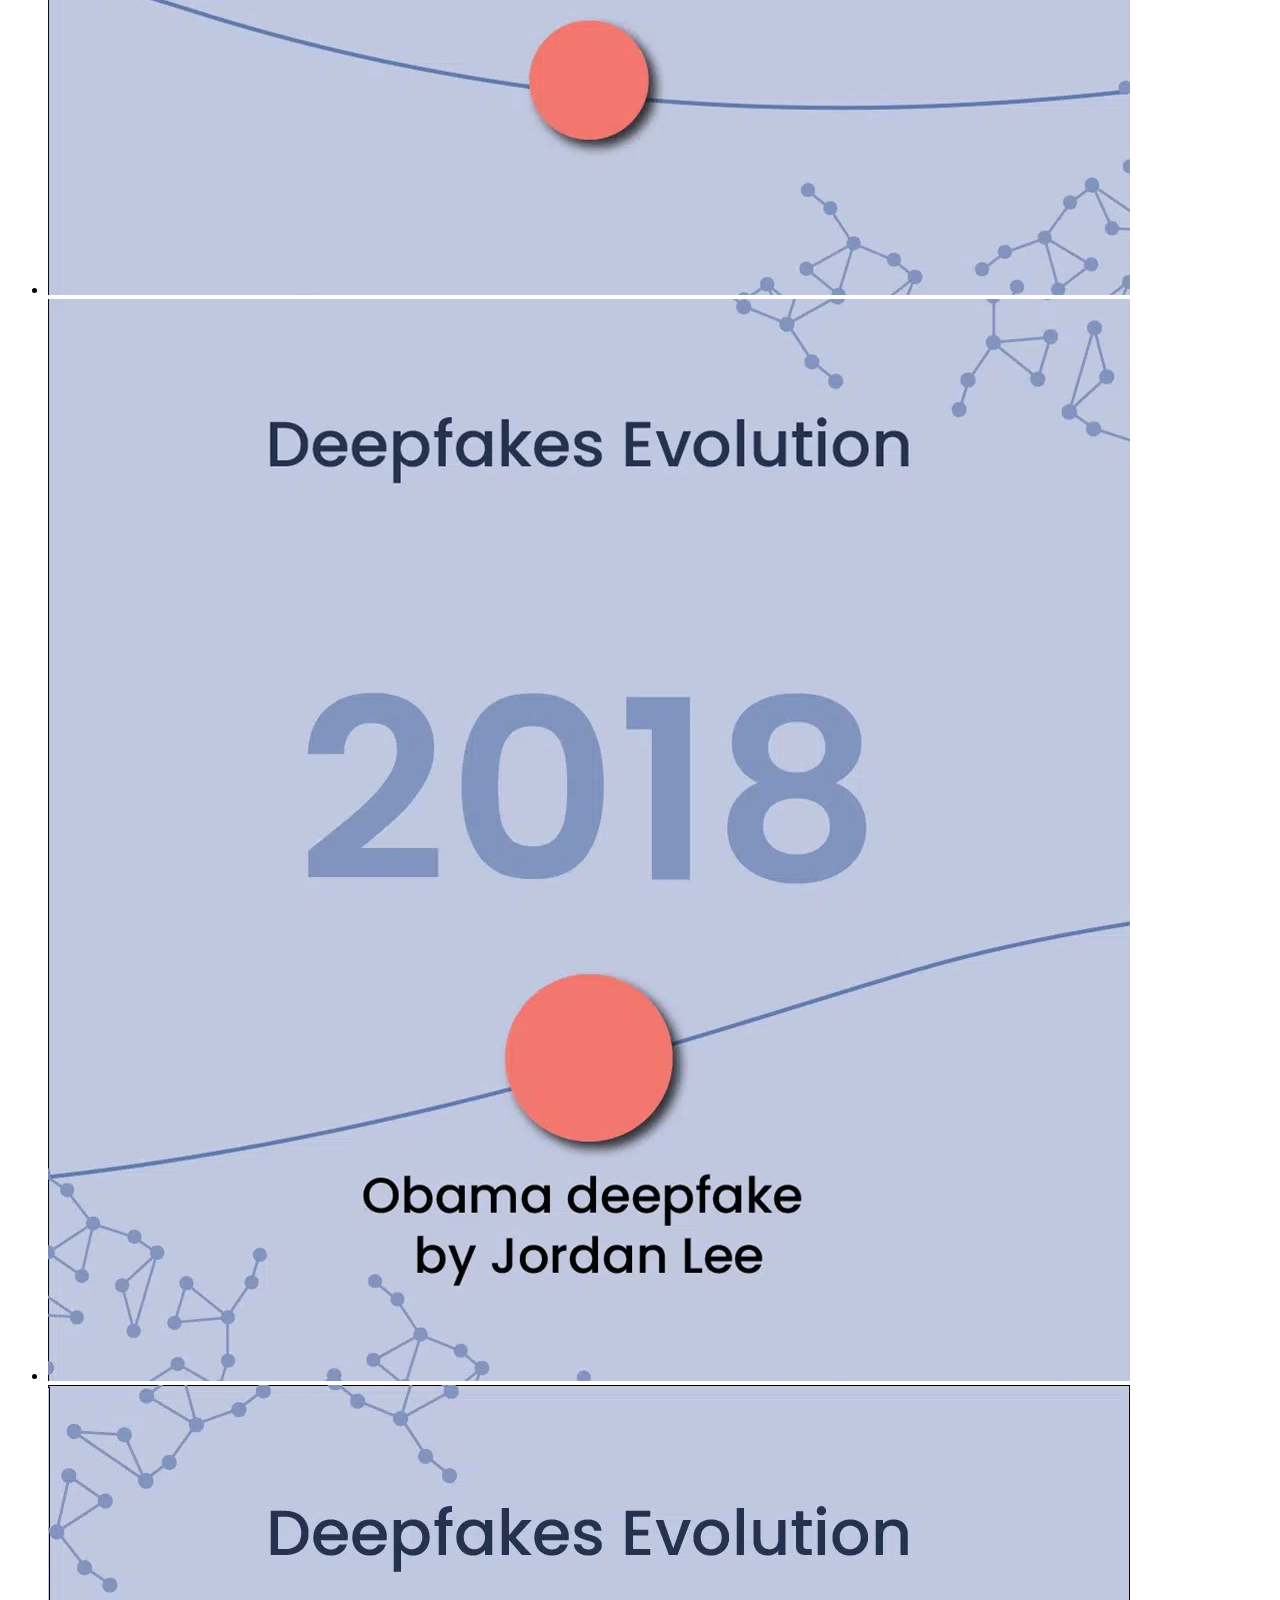
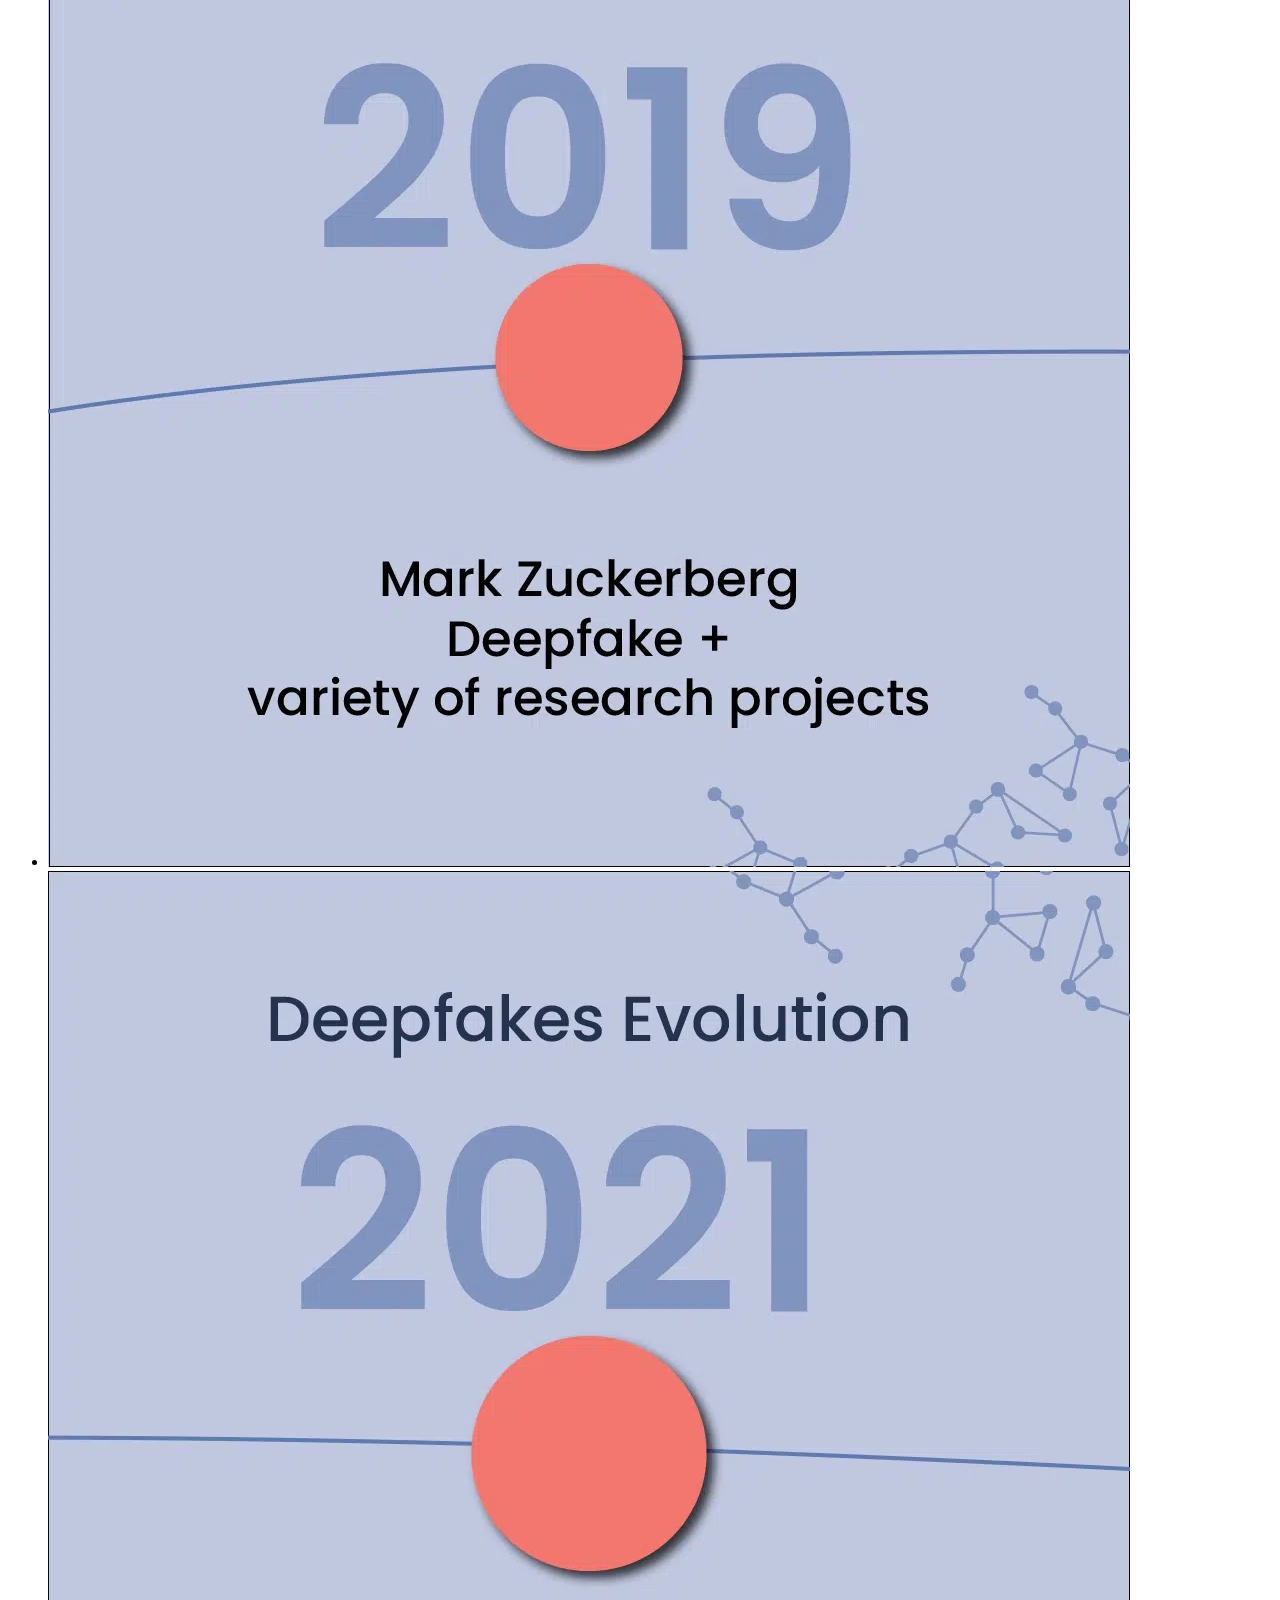
==== commit d6299c0b: "feat:edited basescript.js" ====
--- a/frontend/index.html
+++ b/frontend/index.html
@@ -4,12 +4,12 @@
     <meta charset="UTF-8">
     <meta name="viewport" content="width=device-width, initial-scale=1.0">
     <script src="https://kit.fontawesome.com/e7492bef49.js" crossorigin="anonymous"></script>
-    <link rel="stylesheet" href="style.css">
+    <link rel="stylesheet" href="/DeepFake_MultiFace_Videos/frontend/style.css">
     <title>Deepfake Detection</title>
 </head>
 <body>
     <header class="header">
-        <a href="" class="logo"><img src="logo.png" alt=""></a>
+        <a href="" class="logo"><img src="/DeepFake_MultiFace_Videos/frontend/logo.png" alt=""></a>
         <nav class="navbar">
             <a href="#home">Home</a>
             <a href="#cakes">Services</a>
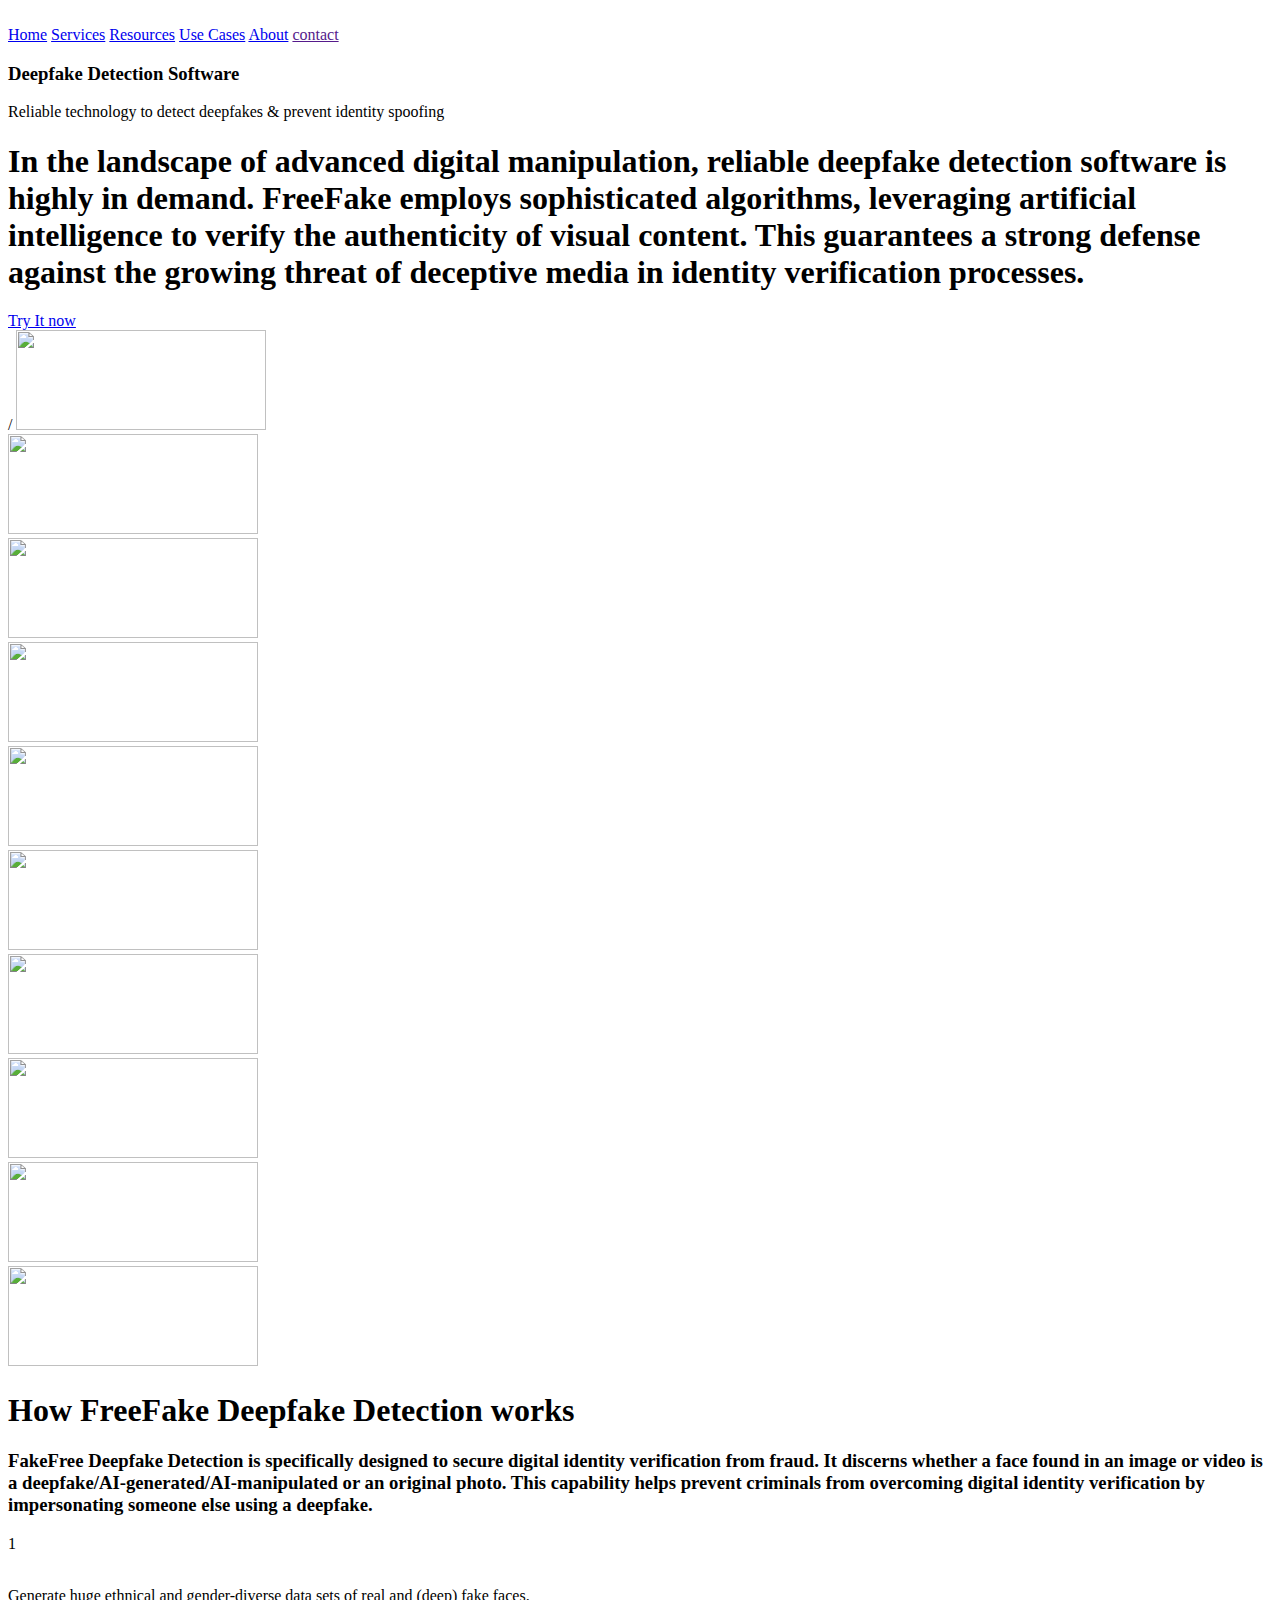
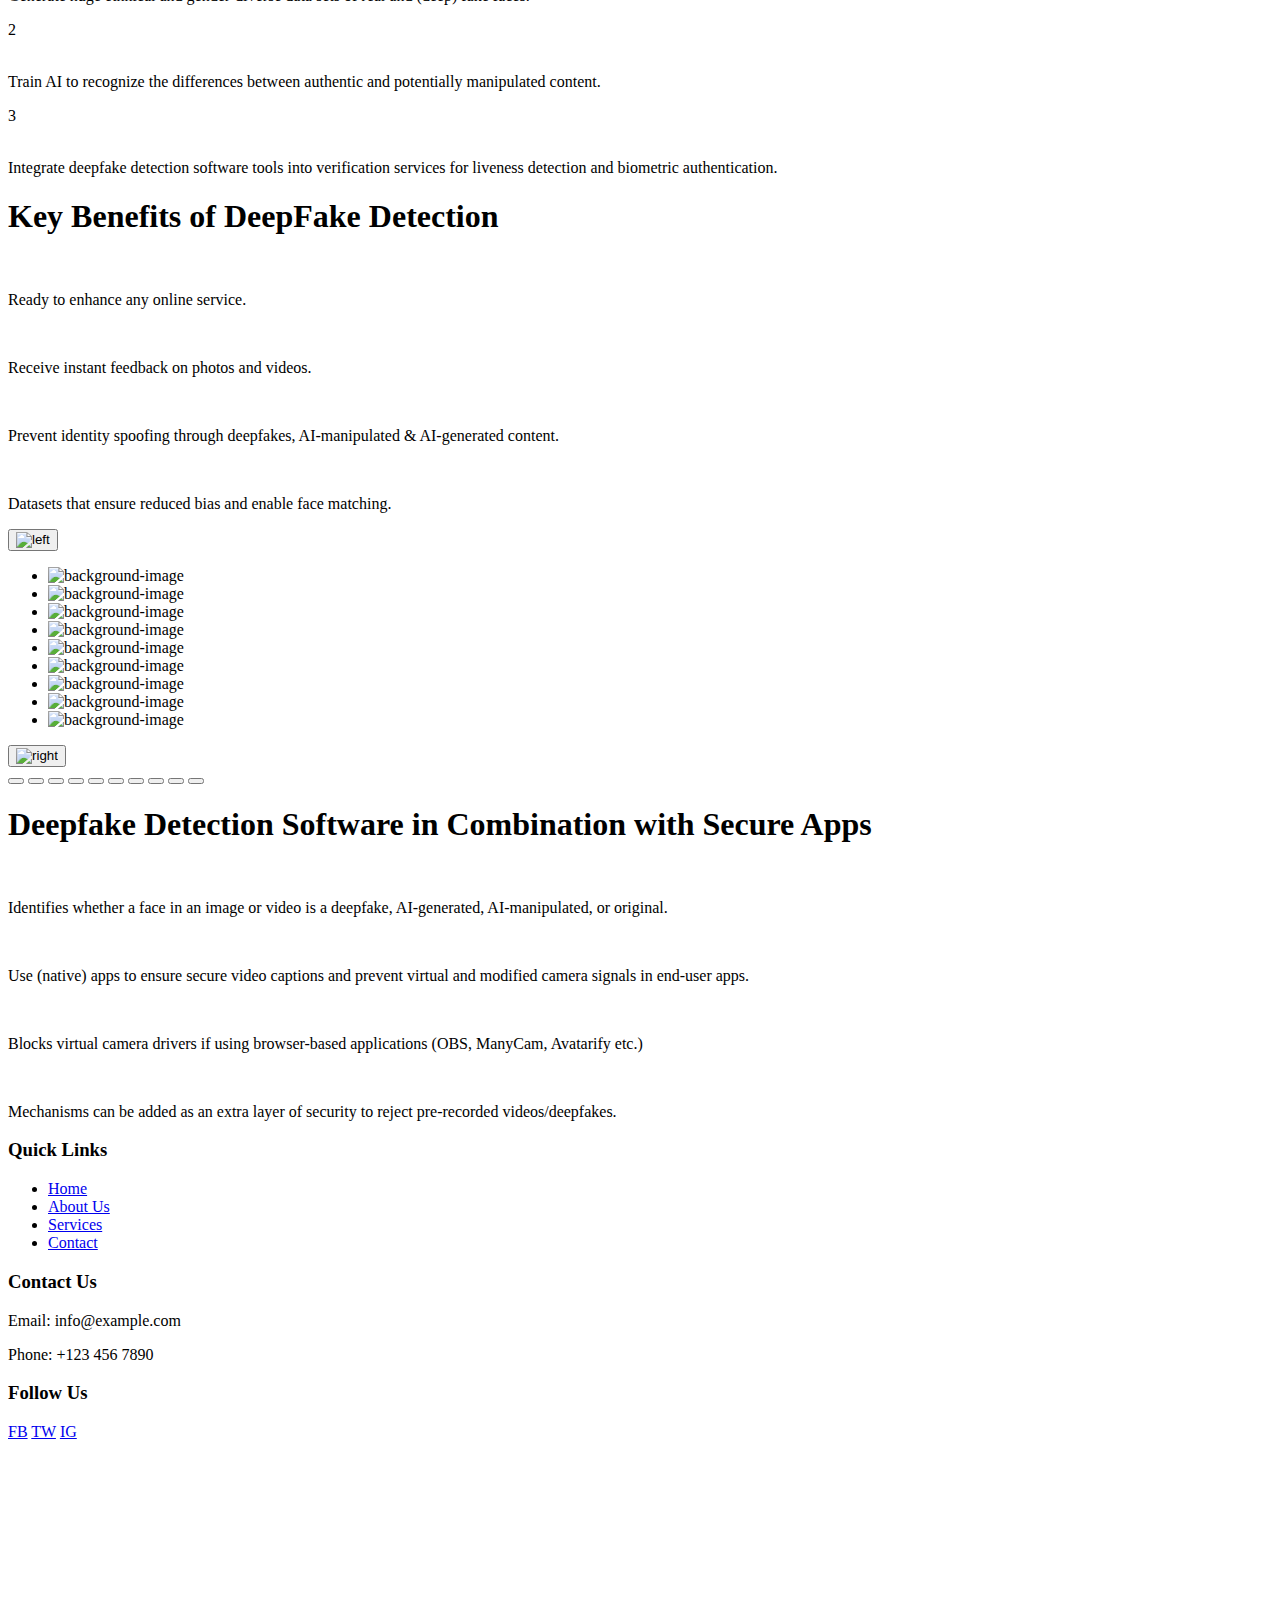
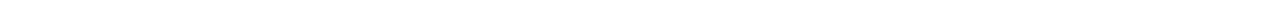
==== commit d79634b9: "updated" ====
--- a/frontend/index.html
+++ b/frontend/index.html
@@ -27,40 +27,40 @@
             <h3>Deepfake Detection Software</h3>
             <p>Reliable technology to detect deepfakes & prevent identity spoofing</p>
             <h1>In the landscape of advanced digital manipulation, reliable deepfake detection software is highly in demand. FreeFake employs sophisticated algorithms, leveraging artificial intelligence to verify the authenticity of visual content. This guarantees a strong defense against the growing threat of deceptive media in identity verification processes. </h1>
-            <a href="base.html" class="btn">Try It now</a>
+            <a href="/DeepFake_MultiFace_Videos/frontend/base.html" class="btn">Try It now</a>
         </div>
     </section>
     <div class="slider">
       <div class="slide-track">
-        <div class="slide">
-          <img src="/images/news1.jpg" height="100" width="250" alt="" />
-        </div>
-        <div class="slide">
-          <img src="/images/news2.jpg" height="100" width="250" alt="" />
-        </div>
-        <div class="slide">
-          <img src="/images/news3.jpg" height="100" width="250" alt="" />
-        </div>
-        <div class="slide">
-          <img src="/images/news4.jpg" height="100" width="250" alt="" />
-        </div>
-        <div class="slide">
-          <img src="/images/news5.jpg" height="100" width="250" alt="" />
-        </div>
-        <div class="slide">
-          <img src="/images/news6.jpg" height="100" width="250" alt="" />
-        </div>
-        <div class="slide">
-          <img src="/images/news7.jpg" height="100" width="250" alt="" />
-        </div>
-        <div class="slide">
-          <img src="/images/news8.jpg" height="100" width="250" alt="" />
-        </div>
-        <div class="slide">
-          <img src="/images/news9.jpg" height="100" width="250" alt="" />
-        </div>
-        <div class="slide">
-          <img src="/images/news10.jpg" height="100" width="250" alt="" />
+        <div class="slide">/
+          <img src="/DeepFake_MultiFace_Videos/frontend/images/news1.jpg" height="100" width="250" alt="" />
+        </div>
+        <div class="slide">
+          <img src="/DeepFake_MultiFace_Videos/frontend/images/news2.jpg" height="100" width="250" alt="" />
+        </div>
+        <div class="slide">
+          <img src="/DeepFake_MultiFace_Videos/frontend/images/news3.jpg" height="100" width="250" alt="" />
+        </div>
+        <div class="slide">
+          <img src="/DeepFake_MultiFace_Videos/frontend/images/news4.jpg" height="100" width="250" alt="" />
+        </div>
+        <div class="slide">
+          <img src="/DeepFake_MultiFace_Videos/frontend/images/news5.jpg" height="100" width="250" alt="" />
+        </div>
+        <div class="slide">
+          <img src="/DeepFake_MultiFace_Videos/frontend/images/news6.jpg" height="100" width="250" alt="" />
+        </div>
+        <div class="slide">
+          <img src="/DeepFake_MultiFace_Videos/frontend/images/news7.jpg" height="100" width="250" alt="" />
+        </div>
+        <div class="slide">
+          <img src="/DeepFake_MultiFace_Videos/frontend/images/news8.jpg" height="100" width="250" alt="" />
+        </div>
+        <div class="slide">
+          <img src="/DeepFake_MultiFace_Videos/frontend/images/news9.jpg" height="100" width="250" alt="" />
+        </div>
+        <div class="slide">
+          <img src="/DeepFake_MultiFace_Videos/frontend/images/news10.jpg" height="100" width="250" alt="" />
         </div>
         
       </div>
@@ -75,7 +75,7 @@
                 
                 
                 <div class="price">1</div>
-                <img src="/images/card1.webp" alt="">
+                <img src="/DeepFake_MultiFace_Videos/frontend/images/card1.webp" alt="">
                 <p>Generate huge ethnical and gender-diverse data sets of real and (deep) fake faces.</p>
                 <!-- <a href="" class="btn">add to cart</a> -->
             </div>
@@ -83,7 +83,7 @@
                 
                 
                 <div class="price">2</div>
-                <img src="/images/card2.png" alt="">
+                <img src="/DeepFake_MultiFace_Videos/frontend/images/card2.png" alt="">
                 <p>Train AI to recognize the differences between authentic and potentially manipulated content.</p>
                 <!-- <a href="" class="btn">add to cart</a> -->
             </div>
@@ -91,7 +91,7 @@
                 
                 
                 <div class="price">3</div>
-                <img src="/images/card3.png" alt="">
+                <img src="/DeepFake_MultiFace_Videos/frontend/images/card3.png" alt="">
                 <p>Integrate deepfake detection software tools into verification services for liveness detection and biometric authentication.</p>
                 <!-- <a href="" class="btn">add to cart</a> -->
             </div>
@@ -112,7 +112,7 @@
                 
                 
                 
-                <img src="/images/card11.webp" alt="">
+                <img src="/DeepFake_MultiFace_Videos/frontend/images/card11.webp" alt="">
                 <p>Ready to enhance any online service.</p>
                 
             </div>
@@ -120,7 +120,7 @@
                 
                 
                 
-                <img src="/images/card12.webp" alt="">
+                <img src="/DeepFake_MultiFace_Videos/frontend/images/card12.webp" alt="">
                 <p>Receive instant feedback on photos and videos.</p>
                 
             </div>
@@ -128,7 +128,7 @@
                 
                 
                 
-                <img src="/images/card13.webp" alt="">
+                <img src="/DeepFake_MultiFace_Videos/frontend/images/card13.webp" alt="">
                 <p>Prevent identity spoofing through deepfakes, AI-manipulated & AI-generated content.</p>
                 
             </div>
@@ -136,7 +136,7 @@
                 
                 
                 
-                <img src="/images/card14.webp" alt="">
+                <img src="/DeepFake_MultiFace_Videos/frontend/images/card14.webp" alt="">
                 <p>Datasets that ensure reduced bias and enable face matching.</p>
                 <!-- <a href="" class="btn">add to cart</a> -->
             </div>
@@ -155,63 +155,63 @@
                 <li class="carousel__slide current-slide">
                   <img
                     class="carousel__images"
-                    src="/images/hist1.webp"
-                    alt="background-image"
-                  />
-                </li>
-                <li class="carousel__slide">
-                  <img
-                    class="carousel__images"
-                    src="/images/hist2.webp"
-                    alt="background-image"
-                  />
-                </li>
-                <li class="carousel__slide">
-                  <img
-                    class="carousel__images"
-                    src="/images/hist3.webp"
-                    alt="background-image"
-                  />
-                </li>
-                <li class="carousel__slide">
-                  <img
-                    class="carousel__images"
-                    src="/images/hist4.webp"
-                    alt="background-image"
-                  />
-                </li>
-                <li class="carousel__slide">
-                  <img
-                    class="carousel__images"
-                    src="/images/hist5.webp"
+                    src="/DeepFake_MultiFace_Videos/frontend/images/hist1.webp"
+                    alt="background-image"
+                  />
+                </li>
+                <li class="carousel__slide">
+                  <img
+                    class="carousel__images"
+                    src="/DeepFake_MultiFace_Videos/frontend/images/hist2.webp"
+                    alt="background-image"
+                  />
+                </li>
+                <li class="carousel__slide">
+                  <img
+                    class="carousel__images"
+                    src="/DeepFake_MultiFace_Videos/frontend/images/hist3.webp"
+                    alt="background-image"
+                  />
+                </li>
+                <li class="carousel__slide">
+                  <img
+                    class="carousel__images"
+                    src="/DeepFake_MultiFace_Videos/frontend/images/hist4.webp"
+                    alt="background-image"
+                  />
+                </li>
+                <li class="carousel__slide">
+                  <img
+                    class="carousel__images"
+                    src="/DeepFake_MultiFace_Videos/frontend/images/hist5.webp"
                     alt="background-image"
                   />
                 </li>
                 <li class="carousel__slide">
                     <img
                       class="carousel__images"
-                      src="/images/hist6.webp"
+                      src="/DeepFake_MultiFace_Videos/frontend/images/hist6.webp"
                       alt="background-image"
                     />
                 </li>
                 <li class="carousel__slide">
                     <img
                       class="carousel__images"
-                      src="/images/hist7.webp"
+                      src="/DeepFake_MultiFace_Videos/frontend/images/hist7.webp"
                       alt="background-image"
                     />
                 </li>
                 <li class="carousel__slide">
                     <img
                       class="carousel__images"
-                      src="/images/hist8.webp"
+                      src="/DeepFake_MultiFace_Videos/frontend/images/hist8.webp"
                       alt="background-image"
                     />
                 </li>
                 <li class="carousel__slide">
                     <img
                       class="carousel__images"
-                      src="/images/hist9.webp"
+                      src="/DeepFake_MultiFace_Videos/frontend/images/hist9.webp"
                       alt="background-image"
                     />
                 </li>
@@ -244,7 +244,7 @@
                 
                 
                 
-                <img src="/images/card2.png" alt="">
+                <img src="/DeepFake_MultiFace_Videos/frontend/images/card2.png" alt="">
                 <p>Identifies whether a face in an image or video is a deepfake, AI-generated, AI-manipulated, or original.</p>
                 
             </div>
@@ -252,7 +252,7 @@
                 
                 
                 
-                <img src="/images/card11.webp" alt="">
+                <img src="/DeepFake_MultiFace_Videos/frontend/images/card11.webp" alt="">
                 <p>Use (native) apps to ensure secure video captions and prevent virtual and modified camera signals in end-user apps.</p>
                 
             </div>
@@ -260,7 +260,7 @@
                 
                 
                 
-                <img src="/images/card13.webp" alt="">
+                <img src="/DeepFake_MultiFace_Videos/frontend/images/card13.webp" alt="">
                 <p>Blocks virtual camera drivers if using browser-based applications (OBS, ManyCam, Avatarify etc.)</p>
                 
             </div>
@@ -268,7 +268,7 @@
                 
                 
                 
-                <img src="/images/card24.webp" alt="">
+                <img src="/DeepFake_MultiFace_Videos/frontend/images/card24.webp" alt="">
                 <p>Mechanisms can be added as an extra layer of security to reject pre-recorded videos/deepfakes.</p>
                 
             </div>
@@ -305,6 +305,6 @@
       </div>
   </footer>
   
-    <script src="script.js"></script>
+    <script src="/DeepFake_MultiFace_Videos/frontend/script.js"></script>
 </body>
 </html>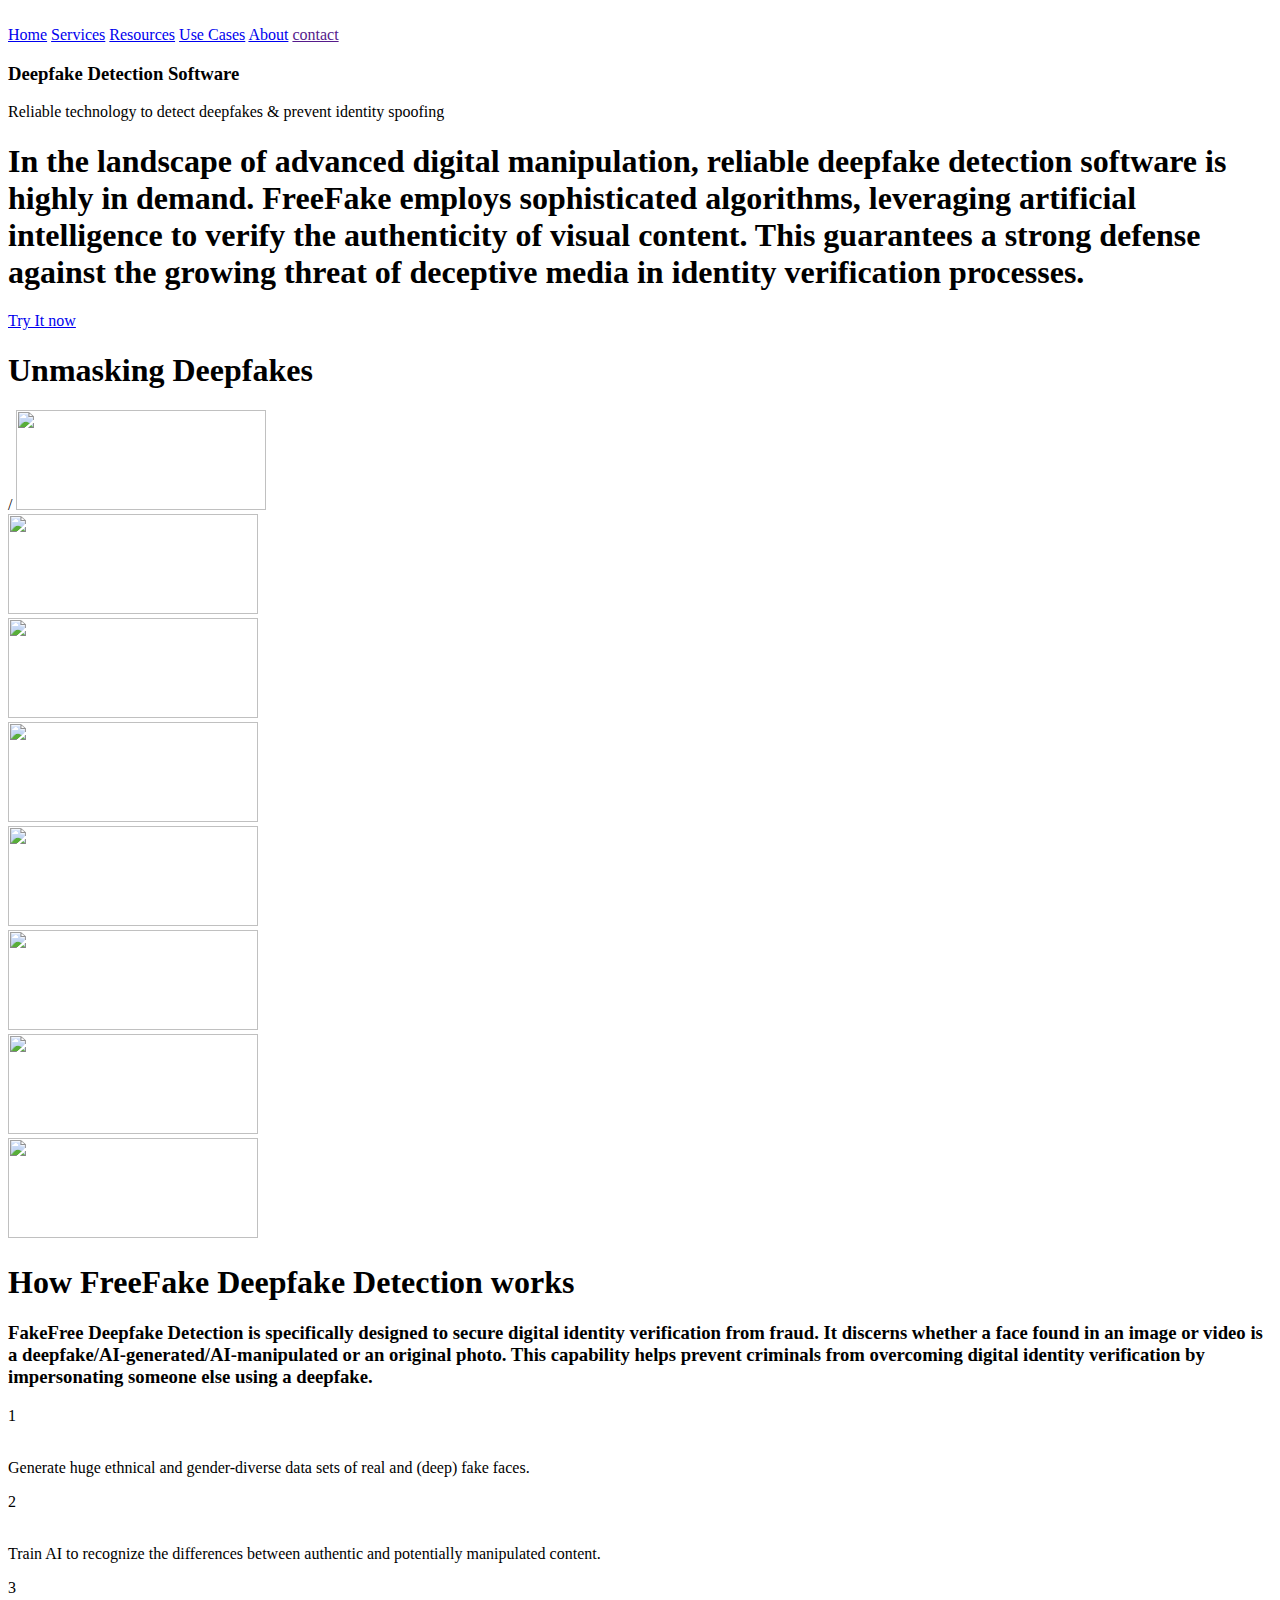
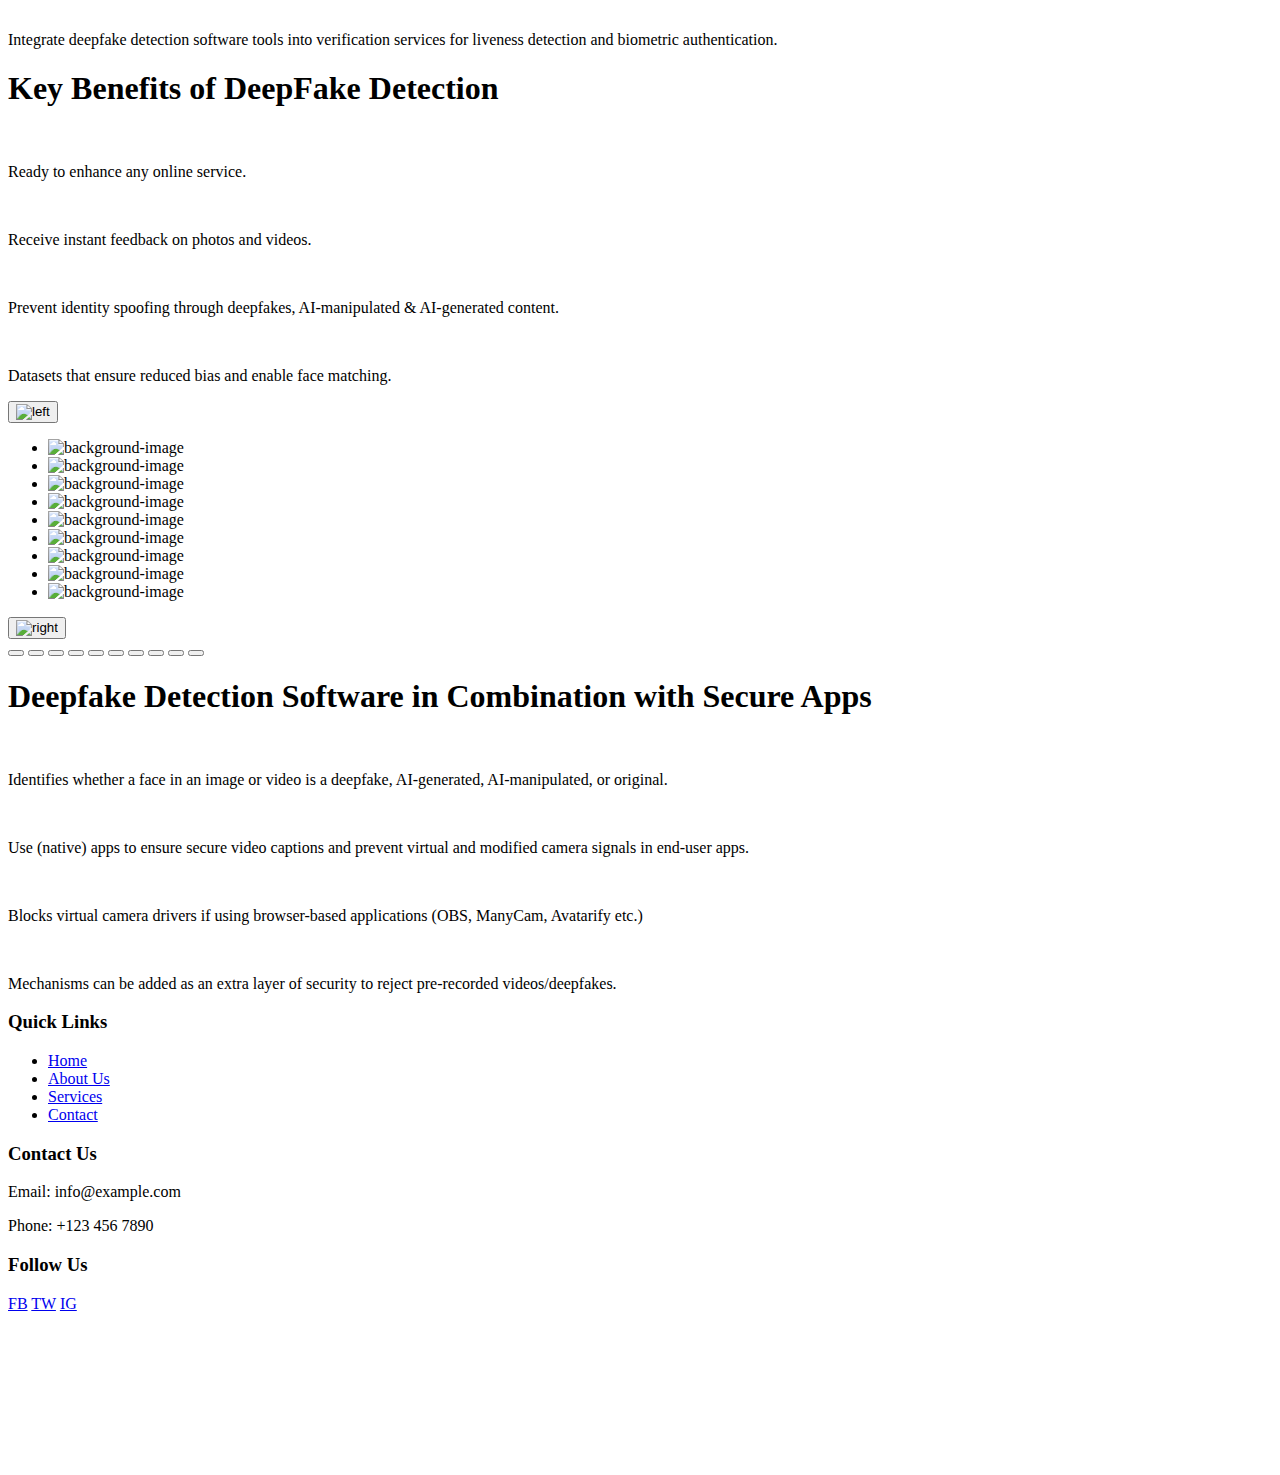
==== commit d94701e6: "updated" ====
--- a/frontend/index.html
+++ b/frontend/index.html
@@ -30,6 +30,11 @@
             <a href="/DeepFake_MultiFace_Videos/frontend/base.html" class="btn">Try It now</a>
         </div>
     </section>
+    <section class="deepfake-news">
+      <div class="hero">
+      <h1>Unmasking Deepfakes</h1>
+    </div>
+  </section>
     <div class="slider">
       <div class="slide-track">
         <div class="slide">/
@@ -38,9 +43,9 @@
         <div class="slide">
           <img src="/DeepFake_MultiFace_Videos/frontend/images/news2.jpg" height="100" width="250" alt="" />
         </div>
-        <div class="slide">
+        <!-- <div class="slide">
           <img src="/DeepFake_MultiFace_Videos/frontend/images/news3.jpg" height="100" width="250" alt="" />
-        </div>
+        </div> -->
         <div class="slide">
           <img src="/DeepFake_MultiFace_Videos/frontend/images/news4.jpg" height="100" width="250" alt="" />
         </div>
@@ -59,9 +64,9 @@
         <div class="slide">
           <img src="/DeepFake_MultiFace_Videos/frontend/images/news9.jpg" height="100" width="250" alt="" />
         </div>
-        <div class="slide">
+        <!-- <div class="slide">
           <img src="/DeepFake_MultiFace_Videos/frontend/images/news10.jpg" height="100" width="250" alt="" />
-        </div>
+        </div> -->
         
       </div>
     </div>
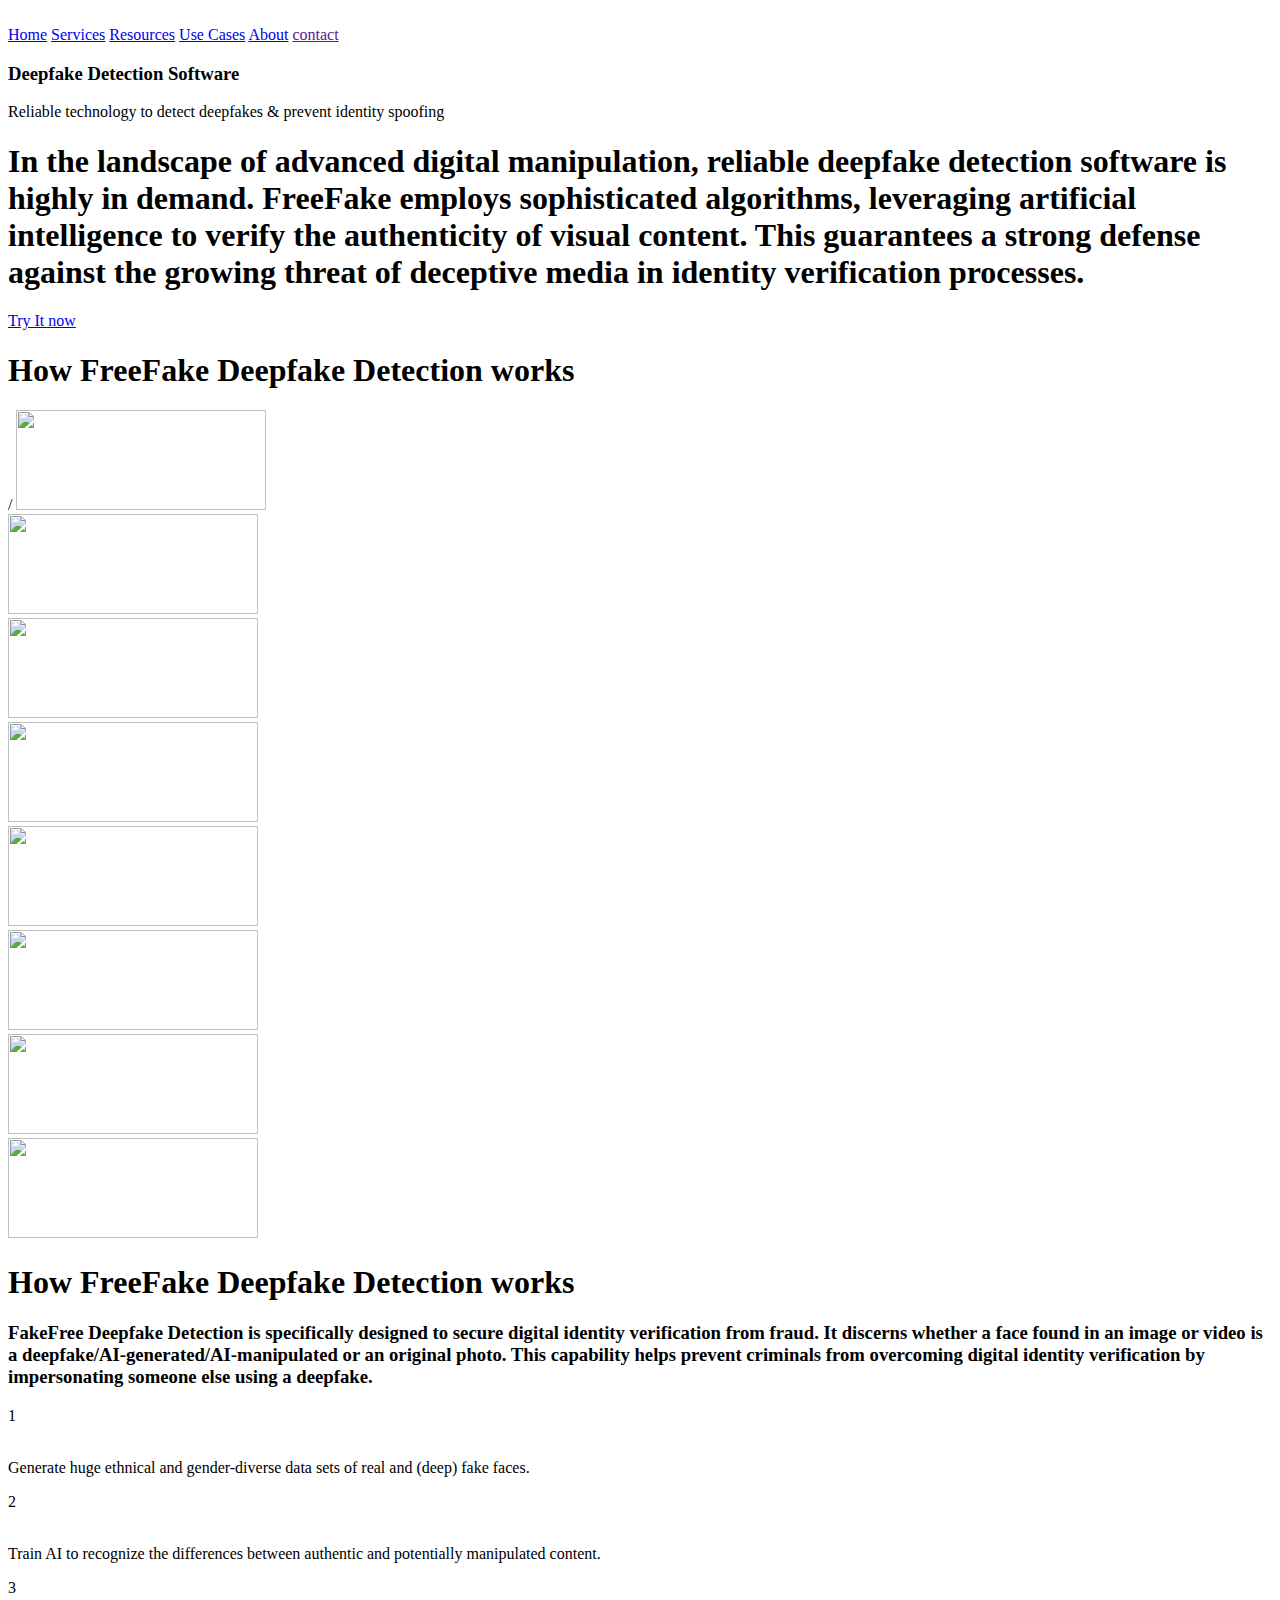
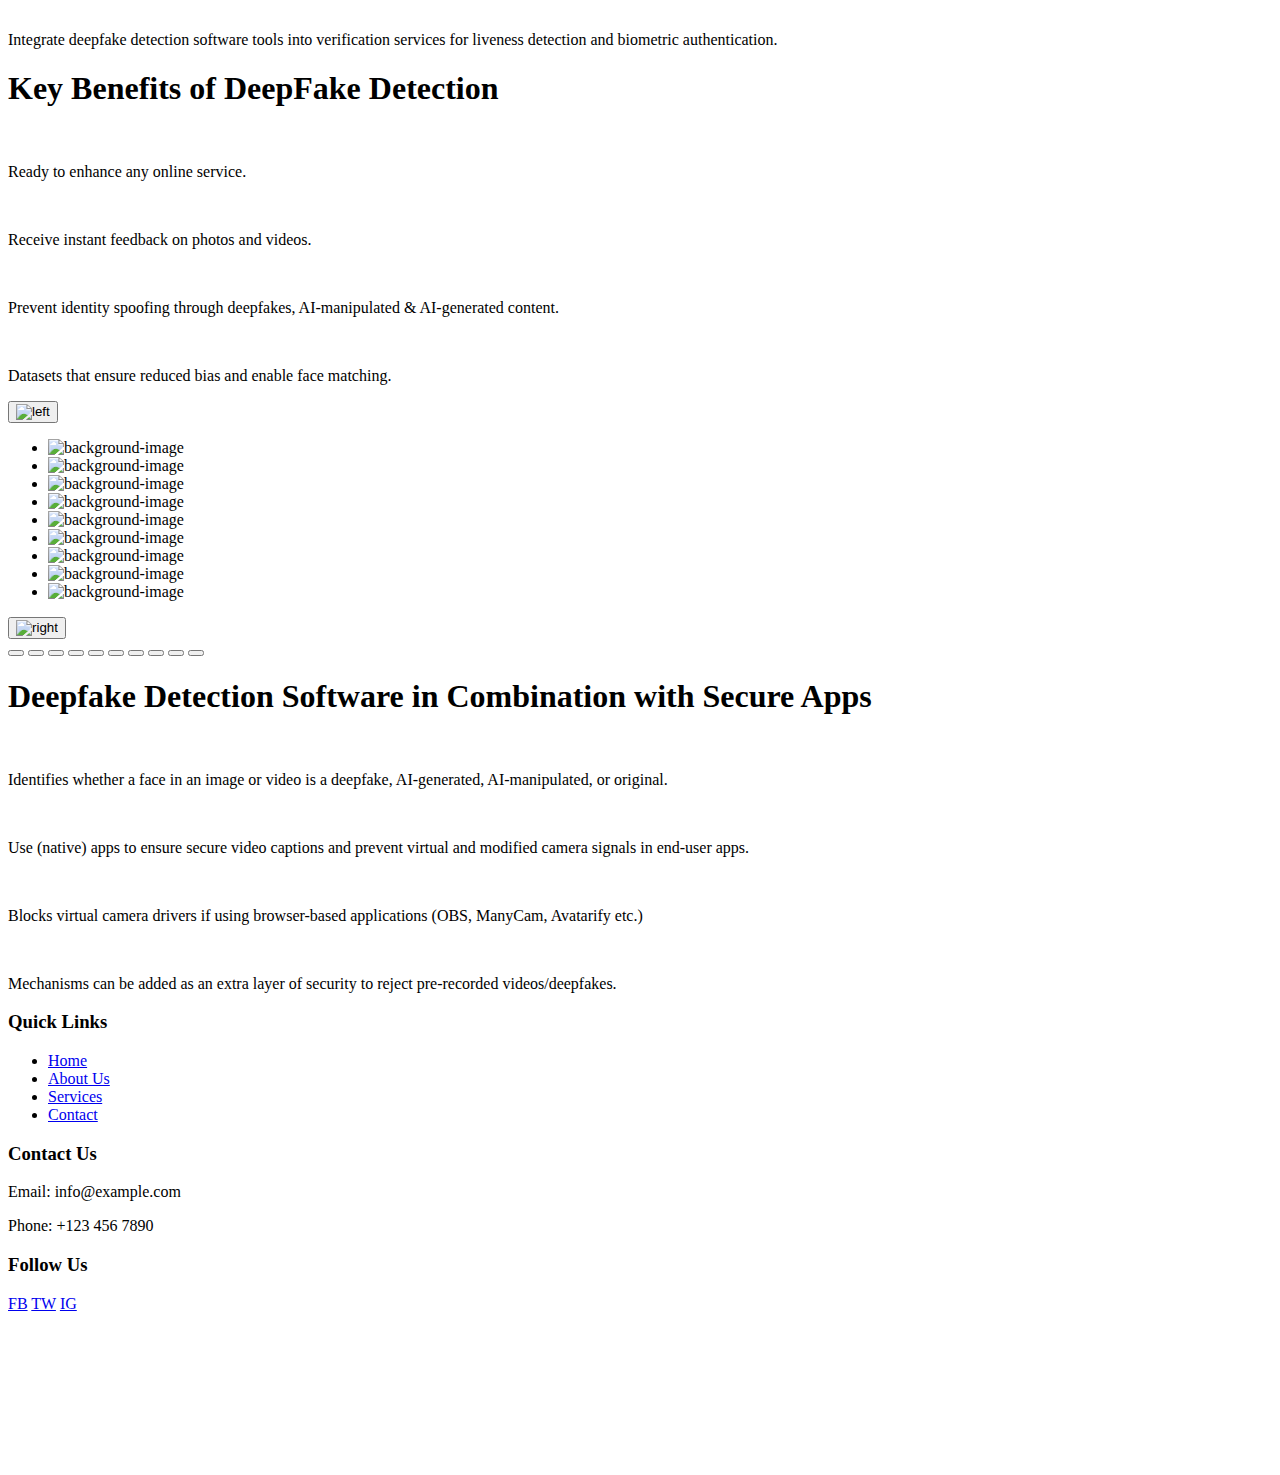
==== commit 0cf616a5: "feat: styel.css" ====
--- a/frontend/index.html
+++ b/frontend/index.html
@@ -30,12 +30,8 @@
             <a href="/DeepFake_MultiFace_Videos/frontend/base.html" class="btn">Try It now</a>
         </div>
     </section>
-    <section class="deepfake-news">
-      <div class="hero">
-      <h1>Unmasking Deepfakes</h1>
-    </div>
-  </section>
     <div class="slider">
+      <h1>How FreeFake Deepfake Detection works </h1>
       <div class="slide-track">
         <div class="slide">/
           <img src="/DeepFake_MultiFace_Videos/frontend/images/news1.jpg" height="100" width="250" alt="" />
